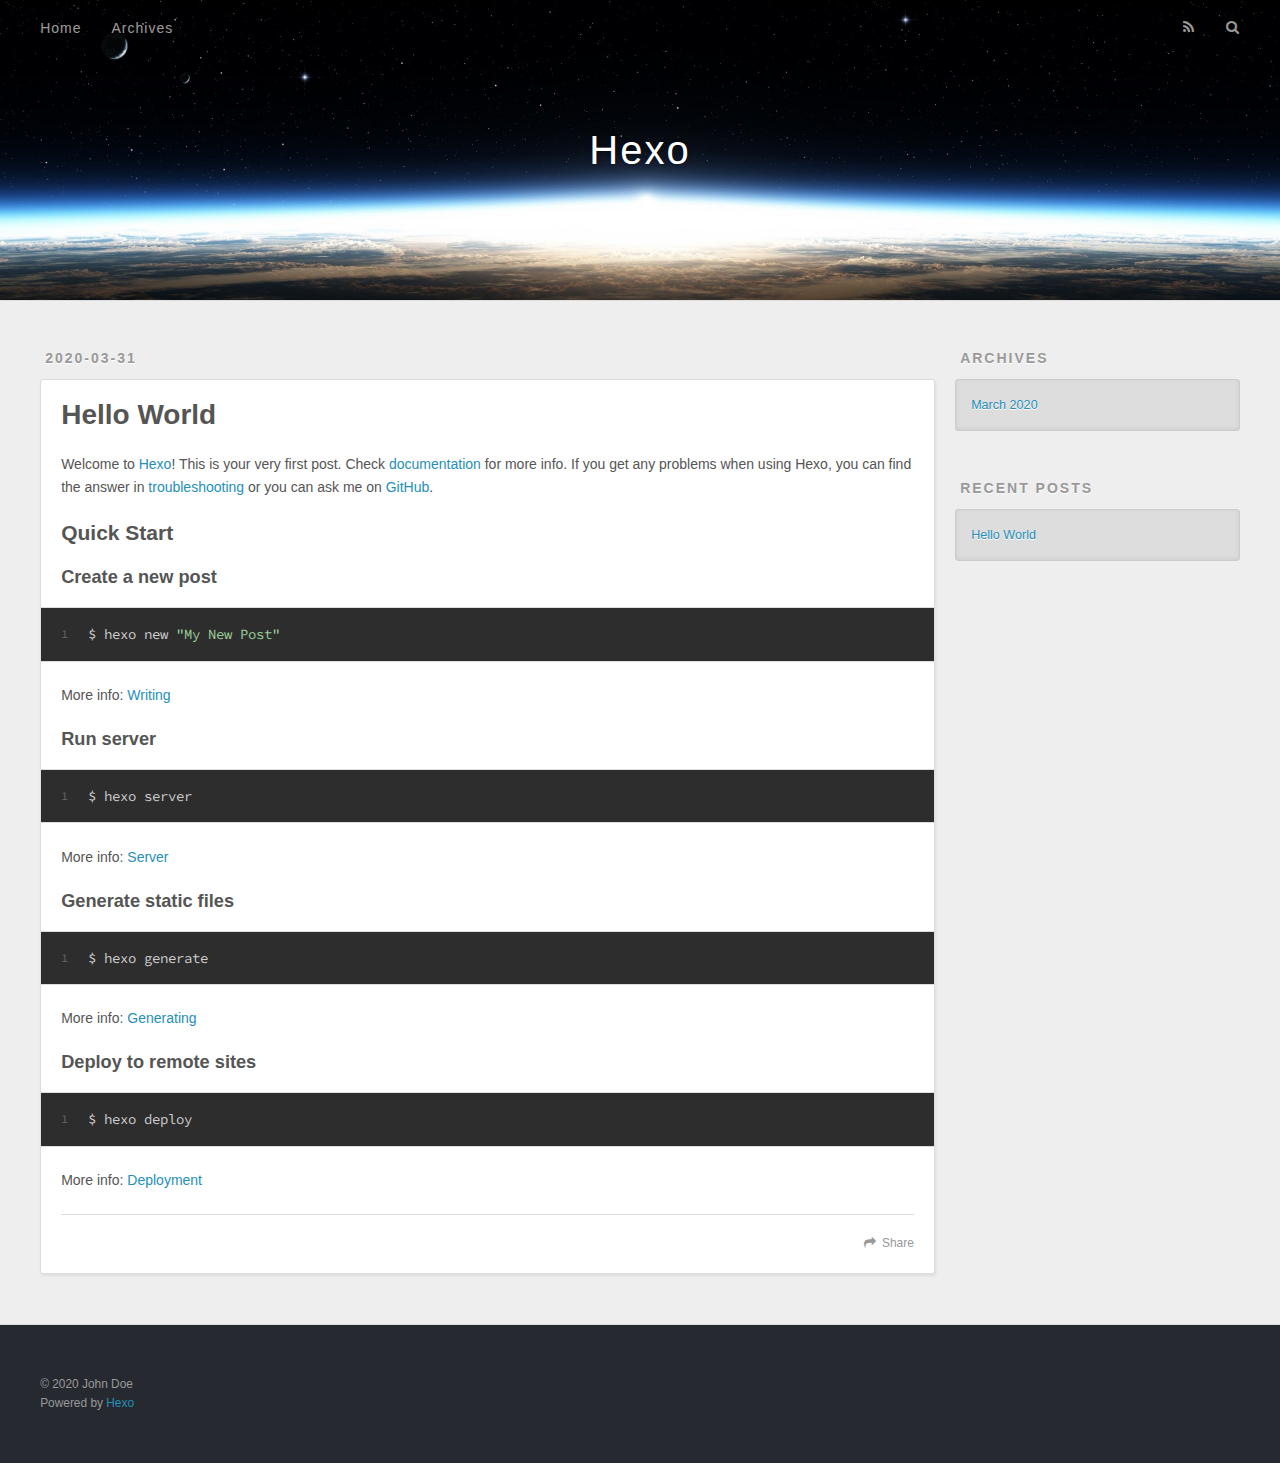
==== index.html @ ce2dc0f3 "Site updated: 2020-03-31 00:23:34" ====
<!DOCTYPE html>
<html>
<head>
  <meta charset="utf-8">
  

  
  <title>Hexo</title>
  <meta name="viewport" content="width=device-width, initial-scale=1, maximum-scale=1">
  <meta property="og:type" content="website">
<meta property="og:title" content="Hexo">
<meta property="og:url" content="http://yoursite.com/index.html">
<meta property="og:site_name" content="Hexo">
<meta property="og:locale" content="en_US">
<meta property="article:author" content="John Doe">
<meta name="twitter:card" content="summary">
  
    <link rel="alternate" href="/atom.xml" title="Hexo" type="application/atom+xml">
  
  
    <link rel="icon" href="/favicon.png">
  
  
    <link href="//fonts.googleapis.com/css?family=Source+Code+Pro" rel="stylesheet" type="text/css">
  
  
<link rel="stylesheet" href="/css/style.css">

<meta name="generator" content="Hexo 4.2.0"></head>

<body>
  <div id="container">
    <div id="wrap">
      <header id="header">
  <div id="banner"></div>
  <div id="header-outer" class="outer">
    <div id="header-title" class="inner">
      <h1 id="logo-wrap">
        <a href="/" id="logo">Hexo</a>
      </h1>
      
    </div>
    <div id="header-inner" class="inner">
      <nav id="main-nav">
        <a id="main-nav-toggle" class="nav-icon"></a>
        
          <a class="main-nav-link" href="/">Home</a>
        
          <a class="main-nav-link" href="/archives">Archives</a>
        
      </nav>
      <nav id="sub-nav">
        
          <a id="nav-rss-link" class="nav-icon" href="/atom.xml" title="RSS Feed"></a>
        
        <a id="nav-search-btn" class="nav-icon" title="Search"></a>
      </nav>
      <div id="search-form-wrap">
        <form action="//google.com/search" method="get" accept-charset="UTF-8" class="search-form"><input type="search" name="q" class="search-form-input" placeholder="Search"><button type="submit" class="search-form-submit">&#xF002;</button><input type="hidden" name="sitesearch" value="http://yoursite.com"></form>
      </div>
    </div>
  </div>
</header>
      <div class="outer">
        <section id="main">
  
    <article id="post-hello-world" class="article article-type-post" itemscope itemprop="blogPost">
  <div class="article-meta">
    <a href="/2020/03/31/hello-world/" class="article-date">
  <time datetime="2020-03-30T16:16:23.631Z" itemprop="datePublished">2020-03-31</time>
</a>
    
  </div>
  <div class="article-inner">
    
    
      <header class="article-header">
        
  
    <h1 itemprop="name">
      <a class="article-title" href="/2020/03/31/hello-world/">Hello World</a>
    </h1>
  

      </header>
    
    <div class="article-entry" itemprop="articleBody">
      
        <p>Welcome to <a href="https://hexo.io/" target="_blank" rel="noopener">Hexo</a>! This is your very first post. Check <a href="https://hexo.io/docs/" target="_blank" rel="noopener">documentation</a> for more info. If you get any problems when using Hexo, you can find the answer in <a href="https://hexo.io/docs/troubleshooting.html" target="_blank" rel="noopener">troubleshooting</a> or you can ask me on <a href="https://github.com/hexojs/hexo/issues" target="_blank" rel="noopener">GitHub</a>.</p>
<h2 id="Quick-Start"><a href="#Quick-Start" class="headerlink" title="Quick Start"></a>Quick Start</h2><h3 id="Create-a-new-post"><a href="#Create-a-new-post" class="headerlink" title="Create a new post"></a>Create a new post</h3><figure class="highlight bash"><table><tr><td class="gutter"><pre><span class="line">1</span><br></pre></td><td class="code"><pre><span class="line">$ hexo new <span class="string">"My New Post"</span></span><br></pre></td></tr></table></figure>

<p>More info: <a href="https://hexo.io/docs/writing.html" target="_blank" rel="noopener">Writing</a></p>
<h3 id="Run-server"><a href="#Run-server" class="headerlink" title="Run server"></a>Run server</h3><figure class="highlight bash"><table><tr><td class="gutter"><pre><span class="line">1</span><br></pre></td><td class="code"><pre><span class="line">$ hexo server</span><br></pre></td></tr></table></figure>

<p>More info: <a href="https://hexo.io/docs/server.html" target="_blank" rel="noopener">Server</a></p>
<h3 id="Generate-static-files"><a href="#Generate-static-files" class="headerlink" title="Generate static files"></a>Generate static files</h3><figure class="highlight bash"><table><tr><td class="gutter"><pre><span class="line">1</span><br></pre></td><td class="code"><pre><span class="line">$ hexo generate</span><br></pre></td></tr></table></figure>

<p>More info: <a href="https://hexo.io/docs/generating.html" target="_blank" rel="noopener">Generating</a></p>
<h3 id="Deploy-to-remote-sites"><a href="#Deploy-to-remote-sites" class="headerlink" title="Deploy to remote sites"></a>Deploy to remote sites</h3><figure class="highlight bash"><table><tr><td class="gutter"><pre><span class="line">1</span><br></pre></td><td class="code"><pre><span class="line">$ hexo deploy</span><br></pre></td></tr></table></figure>

<p>More info: <a href="https://hexo.io/docs/one-command-deployment.html" target="_blank" rel="noopener">Deployment</a></p>

      
    </div>
    <footer class="article-footer">
      <a data-url="http://yoursite.com/2020/03/31/hello-world/" data-id="ck8eom75a000054vocgpzbg0t" class="article-share-link">Share</a>
      
      
    </footer>
  </div>
  
</article>


  


</section>
        
          <aside id="sidebar">
  
    

  
    

  
    
  
    
  <div class="widget-wrap">
    <h3 class="widget-title">Archives</h3>
    <div class="widget">
      <ul class="archive-list"><li class="archive-list-item"><a class="archive-list-link" href="/archives/2020/03/">March 2020</a></li></ul>
    </div>
  </div>


  
    
  <div class="widget-wrap">
    <h3 class="widget-title">Recent Posts</h3>
    <div class="widget">
      <ul>
        
          <li>
            <a href="/2020/03/31/hello-world/">Hello World</a>
          </li>
        
      </ul>
    </div>
  </div>

  
</aside>
        
      </div>
      <footer id="footer">
  
  <div class="outer">
    <div id="footer-info" class="inner">
      &copy; 2020 John Doe<br>
      Powered by <a href="http://hexo.io/" target="_blank">Hexo</a>
    </div>
  </div>
</footer>
    </div>
    <nav id="mobile-nav">
  
    <a href="/" class="mobile-nav-link">Home</a>
  
    <a href="/archives" class="mobile-nav-link">Archives</a>
  
</nav>
    

<script src="//ajax.googleapis.com/ajax/libs/jquery/2.0.3/jquery.min.js"></script>


  
<link rel="stylesheet" href="/fancybox/jquery.fancybox.css">

  
<script src="/fancybox/jquery.fancybox.pack.js"></script>




<script src="/js/script.js"></script>




  </div>
</body>
</html>
---- css/style.css ----
body {
  width: 100%;
}
body:before,
body:after {
  content: "";
  display: table;
}
body:after {
  clear: both;
}
html,
body,
div,
span,
applet,
object,
iframe,
h1,
h2,
h3,
h4,
h5,
h6,
p,
blockquote,
pre,
a,
abbr,
acronym,
address,
big,
cite,
code,
del,
dfn,
em,
img,
ins,
kbd,
q,
s,
samp,
small,
strike,
strong,
sub,
sup,
tt,
var,
dl,
dt,
dd,
ol,
ul,
li,
fieldset,
form,
label,
legend,
table,
caption,
tbody,
tfoot,
thead,
tr,
th,
td {
  margin: 0;
  padding: 0;
  border: 0;
  outline: 0;
  font-weight: inherit;
  font-style: inherit;
  font-family: inherit;
  font-size: 100%;
  vertical-align: baseline;
}
body {
  line-height: 1;
  color: #000;
  background: #fff;
}
ol,
ul {
  list-style: none;
}
table {
  border-collapse: separate;
  border-spacing: 0;
  vertical-align: middle;
}
caption,
th,
td {
  text-align: left;
  font-weight: normal;
  vertical-align: middle;
}
a img {
  border: none;
}
input,
button {
  margin: 0;
  padding: 0;
}
input::-moz-focus-inner,
button::-moz-focus-inner {
  border: 0;
  padding: 0;
}
@font-face {
  font-family: FontAwesome;
  font-style: normal;
  font-weight: normal;
  src: url("fonts/fontawesome-webfont.eot?v=#4.0.3");
  src: url("fonts/fontawesome-webfont.eot?#iefix&v=#4.0.3") format("embedded-opentype"), url("fonts/fontawesome-webfont.woff?v=#4.0.3") format("woff"), url("fonts/fontawesome-webfont.ttf?v=#4.0.3") format("truetype"), url("fonts/fontawesome-webfont.svg#fontawesomeregular?v=#4.0.3") format("svg");
}
html,
body,
#container {
  height: 100%;
}
body {
  background: #eee;
  font: 14px -apple-system, BlinkMacSystemFont, "Segoe UI", "Roboto", "Oxygen", "Ubuntu", "Cantarell", "Fira Sans", "Droid Sans", "Helvetica Neue", sans-serif;
  -webkit-text-size-adjust: 100%;
}
.outer {
  max-width: 1220px;
  margin: 0 auto;
  padding: 0 20px;
}
.outer:before,
.outer:after {
  content: "";
  display: table;
}
.outer:after {
  clear: both;
}
.inner {
  display: inline;
  float: left;
  width: 98.33333333333333%;
  margin: 0 0.833333333333333%;
}
.left,
.alignleft {
  float: left;
}
.right,
.alignright {
  float: right;
}
.clear {
  clear: both;
}
#container {
  position: relative;
}
.mobile-nav-on {
  overflow: hidden;
}
#wrap {
  height: 100%;
  width: 100%;
  position: absolute;
  top: 0;
  left: 0;
  -webkit-transition: 0.2s ease-out;
  -moz-transition: 0.2s ease-out;
  -ms-transition: 0.2s ease-out;
  transition: 0.2s ease-out;
  z-index: 1;
  background: #eee;
}
.mobile-nav-on #wrap {
  left: 280px;
}
@media screen and (min-width: 768px) {
  #main {
    display: inline;
    float: left;
    width: 73.33333333333333%;
    margin: 0 0.833333333333333%;
  }
}
.article-date,
.article-category-link,
.archive-year,
.widget-title {
  text-decoration: none;
  text-transform: uppercase;
  letter-spacing: 2px;
  color: #999;
  margin-bottom: 1em;
  margin-left: 5px;
  line-height: 1em;
  text-shadow: 0 1px #fff;
  font-weight: bold;
}
.article-inner,
.archive-article-inner {
  background: #fff;
  -webkit-box-shadow: 1px 2px 3px #ddd;
  box-shadow: 1px 2px 3px #ddd;
  border: 1px solid #ddd;
  border-radius: 3px;
}
.article-entry h1,
.widget h1 {
  font-size: 2em;
}
.article-entry h2,
.widget h2 {
  font-size: 1.5em;
}
.article-entry h3,
.widget h3 {
  font-size: 1.3em;
}
.article-entry h4,
.widget h4 {
  font-size: 1.2em;
}
.article-entry h5,
.widget h5 {
  font-size: 1em;
}
.article-entry h6,
.widget h6 {
  font-size: 1em;
  color: #999;
}
.article-entry hr,
.widget hr {
  border: 1px dashed #ddd;
}
.article-entry strong,
.widget strong {
  font-weight: bold;
}
.article-entry em,
.widget em,
.article-entry cite,
.widget cite {
  font-style: italic;
}
.article-entry sup,
.widget sup,
.article-entry sub,
.widget sub {
  font-size: 0.75em;
  line-height: 0;
  position: relative;
  vertical-align: baseline;
}
.article-entry sup,
.widget sup {
  top: -0.5em;
}
.article-entry sub,
.widget sub {
  bottom: -0.2em;
}
.article-entry small,
.widget small {
  font-size: 0.85em;
}
.article-entry acronym,
.widget acronym,
.article-entry abbr,
.widget abbr {
  border-bottom: 1px dotted;
}
.article-entry ul,
.widget ul,
.article-entry ol,
.widget ol,
.article-entry dl,
.widget dl {
  margin: 0 20px;
  line-height: 1.6em;
}
.article-entry ul ul,
.widget ul ul,
.article-entry ol ul,
.widget ol ul,
.article-entry ul ol,
.widget ul ol,
.article-entry ol ol,
.widget ol ol {
  margin-top: 0;
  margin-bottom: 0;
}
.article-entry ul,
.widget ul {
  list-style: disc;
}
.article-entry ol,
.widget ol {
  list-style: decimal;
}
.article-entry dt,
.widget dt {
  font-weight: bold;
}
#header {
  height: 300px;
  position: relative;
  border-bottom: 1px solid #ddd;
}
#header:before,
#header:after {
  content: "";
  position: absolute;
  left: 0;
  right: 0;
  height: 40px;
}
#header:before {
  top: 0;
  background: -webkit-linear-gradient(rgba(0,0,0,0.2), transparent);
  background: -moz-linear-gradient(rgba(0,0,0,0.2), transparent);
  background: -ms-linear-gradient(rgba(0,0,0,0.2), transparent);
  background: linear-gradient(rgba(0,0,0,0.2), transparent);
}
#header:after {
  bottom: 0;
  background: -webkit-linear-gradient(transparent, rgba(0,0,0,0.2));
  background: -moz-linear-gradient(transparent, rgba(0,0,0,0.2));
  background: -ms-linear-gradient(transparent, rgba(0,0,0,0.2));
  background: linear-gradient(transparent, rgba(0,0,0,0.2));
}
#header-outer {
  height: 100%;
  position: relative;
}
#header-inner {
  position: relative;
  overflow: hidden;
}
#banner {
  position: absolute;
  top: 0;
  left: 0;
  width: 100%;
  height: 100%;
  background: url("images/banner.jpg") center #000;
  -webkit-background-size: cover;
  -moz-background-size: cover;
  background-size: cover;
  z-index: -1;
}
#header-title {
  text-align: center;
  height: 40px;
  position: absolute;
  top: 50%;
  left: 0;
  margin-top: -20px;
}
#logo,
#subtitle {
  text-decoration: none;
  color: #fff;
  font-weight: 300;
  text-shadow: 0 1px 4px rgba(0,0,0,0.3);
}
#logo {
  font-size: 40px;
  line-height: 40px;
  letter-spacing: 2px;
}
#subtitle {
  font-size: 16px;
  line-height: 16px;
  letter-spacing: 1px;
}
#subtitle-wrap {
  margin-top: 16px;
}
#main-nav {
  float: left;
  margin-left: -15px;
}
.nav-icon,
.main-nav-link {
  float: left;
  color: #fff;
  opacity: 0.6;
  text-decoration: none;
  text-shadow: 0 1px rgba(0,0,0,0.2);
  -webkit-transition: opacity 0.2s;
  -moz-transition: opacity 0.2s;
  -ms-transition: opacity 0.2s;
  transition: opacity 0.2s;
  display: block;
  padding: 20px 15px;
}
.nav-icon:hover,
.main-nav-link:hover {
  opacity: 1;
}
.nav-icon {
  font-family: FontAwesome;
  text-align: center;
  font-size: 14px;
  width: 14px;
  height: 14px;
  padding: 20px 15px;
  position: relative;
  cursor: pointer;
}
.main-nav-link {
  font-weight: 300;
  letter-spacing: 1px;
}
@media screen and (max-width: 479px) {
  .main-nav-link {
    display: none;
  }
}
#main-nav-toggle {
  display: none;
}
#main-nav-toggle:before {
  content: "\f0c9";
}
@media screen and (max-width: 479px) {
  #main-nav-toggle {
    display: block;
  }
}
#sub-nav {
  float: right;
  margin-right: -15px;
}
#nav-rss-link:before {
  content: "\f09e";
}
#nav-search-btn:before {
  content: "\f002";
}
#search-form-wrap {
  position: absolute;
  top: 15px;
  width: 150px;
  height: 30px;
  right: -150px;
  opacity: 0;
  -webkit-transition: 0.2s ease-out;
  -moz-transition: 0.2s ease-out;
  -ms-transition: 0.2s ease-out;
  transition: 0.2s ease-out;
}
#search-form-wrap.on {
  opacity: 1;
  right: 0;
}
@media screen and (max-width: 479px) {
  #search-form-wrap {
    width: 100%;
    right: -100%;
  }
}
.search-form {
  position: absolute;
  top: 0;
  left: 0;
  right: 0;
  background: #fff;
  padding: 5px 15px;
  border-radius: 15px;
  -webkit-box-shadow: 0 0 10px rgba(0,0,0,0.3);
  box-shadow: 0 0 10px rgba(0,0,0,0.3);
}
.search-form-input {
  border: none;
  background: none;
  color: #555;
  width: 100%;
  font: 13px -apple-system, BlinkMacSystemFont, "Segoe UI", "Roboto", "Oxygen", "Ubuntu", "Cantarell", "Fira Sans", "Droid Sans", "Helvetica Neue", sans-serif;
  outline: none;
}
.search-form-input::-webkit-search-results-decoration,
.search-form-input::-webkit-search-cancel-button {
  -webkit-appearance: none;
}
.search-form-submit {
  position: absolute;
  top: 50%;
  right: 10px;
  margin-top: -7px;
  font: 13px FontAwesome;
  border: none;
  background: none;
  color: #bbb;
  cursor: pointer;
}
.search-form-submit:hover,
.search-form-submit:focus {
  color: #777;
}
.article {
  margin: 50px 0;
}
.article-inner {
  overflow: hidden;
}
.article-meta:before,
.article-meta:after {
  content: "";
  display: table;
}
.article-meta:after {
  clear: both;
}
.article-date {
  float: left;
}
.article-category {
  float: left;
  line-height: 1em;
  color: #ccc;
  text-shadow: 0 1px #fff;
  margin-left: 8px;
}
.article-category:before {
  content: "\2022";
}
.article-category-link {
  margin: 0 12px 1em;
}
.article-header {
  padding: 20px 20px 0;
}
.article-title {
  text-decoration: none;
  font-size: 2em;
  font-weight: bold;
  color: #555;
  line-height: 1.1em;
  -webkit-transition: color 0.2s;
  -moz-transition: color 0.2s;
  -ms-transition: color 0.2s;
  transition: color 0.2s;
}
a.article-title:hover {
  color: #258fb8;
}
.article-entry {
  color: #555;
  padding: 0 20px;
}
.article-entry:before,
.article-entry:after {
  content: "";
  display: table;
}
.article-entry:after {
  clear: both;
}
.article-entry p,
.article-entry table {
  line-height: 1.6em;
  margin: 1.6em 0;
}
.article-entry h1,
.article-entry h2,
.article-entry h3,
.article-entry h4,
.article-entry h5,
.article-entry h6 {
  font-weight: bold;
}
.article-entry h1,
.article-entry h2,
.article-entry h3,
.article-entry h4,
.article-entry h5,
.article-entry h6 {
  line-height: 1.1em;
  margin: 1.1em 0;
}
.article-entry a {
  color: #258fb8;
  text-decoration: none;
}
.article-entry a:hover {
  text-decoration: underline;
}
.article-entry ul,
.article-entry ol,
.article-entry dl {
  margin-top: 1.6em;
  margin-bottom: 1.6em;
}
.article-entry img,
.article-entry video {
  max-width: 100%;
  height: auto;
  display: block;
  margin: auto;
}
.article-entry iframe {
  border: none;
}
.article-entry table {
  width: 100%;
  border-collapse: collapse;
  border-spacing: 0;
}
.article-entry th {
  font-weight: bold;
  border-bottom: 3px solid #ddd;
  padding-bottom: 0.5em;
}
.article-entry td {
  border-bottom: 1px solid #ddd;
  padding: 10px 0;
}
.article-entry blockquote {
  font-family: Georgia, "Times New Roman", serif;
  font-size: 1.4em;
  margin: 1.6em 20px;
  text-align: center;
}
.article-entry blockquote footer {
  font-size: 14px;
  margin: 1.6em 0;
  font-family: -apple-system, BlinkMacSystemFont, "Segoe UI", "Roboto", "Oxygen", "Ubuntu", "Cantarell", "Fira Sans", "Droid Sans", "Helvetica Neue", sans-serif;
}
.article-entry blockquote footer cite:before {
  content: "—";
  padding: 0 0.5em;
}
.article-entry .pullquote {
  text-align: left;
  width: 45%;
  margin: 0;
}
.article-entry .pullquote.left {
  margin-left: 0.5em;
  margin-right: 1em;
}
.article-entry .pullquote.right {
  margin-right: 0.5em;
  margin-left: 1em;
}
.article-entry .caption {
  color: #999;
  display: block;
  font-size: 0.9em;
  margin-top: 0.5em;
  position: relative;
  text-align: center;
}
.article-entry .video-container {
  position: relative;
  padding-top: 56.25%;
  height: 0;
  overflow: hidden;
}
.article-entry .video-container iframe,
.article-entry .video-container object,
.article-entry .video-container embed {
  position: absolute;
  top: 0;
  left: 0;
  width: 100%;
  height: 100%;
  margin-top: 0;
}
.article-more-link a {
  display: inline-block;
  line-height: 1em;
  padding: 6px 15px;
  border-radius: 15px;
  background: #eee;
  color: #999;
  text-shadow: 0 1px #fff;
  text-decoration: none;
}
.article-more-link a:hover {
  background: #258fb8;
  color: #fff;
  text-decoration: none;
  text-shadow: 0 1px #1e7293;
}
.article-footer {
  font-size: 0.85em;
  line-height: 1.6em;
  border-top: 1px solid #ddd;
  padding-top: 1.6em;
  margin: 0 20px 20px;
}
.article-footer:before,
.article-footer:after {
  content: "";
  display: table;
}
.article-footer:after {
  clear: both;
}
.article-footer a {
  color: #999;
  text-decoration: none;
}
.article-footer a:hover {
  color: #555;
}
.article-tag-list-item {
  float: left;
  margin-right: 10px;
}
.article-tag-list-link:before {
  content: "#";
}
.article-comment-link {
  float: right;
}
.article-comment-link:before {
  content: "\f075";
  font-family: FontAwesome;
  padding-right: 8px;
}
.article-share-link {
  cursor: pointer;
  float: right;
  margin-left: 20px;
}
.article-share-link:before {
  content: "\f064";
  font-family: FontAwesome;
  padding-right: 6px;
}
#article-nav {
  position: relative;
}
#article-nav:before,
#article-nav:after {
  content: "";
  display: table;
}
#article-nav:after {
  clear: both;
}
@media screen and (min-width: 768px) {
  #article-nav {
    margin: 50px 0;
  }
  #article-nav:before {
    width: 8px;
    height: 8px;
    position: absolute;
    top: 50%;
    left: 50%;
    margin-top: -4px;
    margin-left: -4px;
    content: "";
    border-radius: 50%;
    background: #ddd;
    -webkit-box-shadow: 0 1px 2px #fff;
    box-shadow: 0 1px 2px #fff;
  }
}
.article-nav-link-wrap {
  text-decoration: none;
  text-shadow: 0 1px #fff;
  color: #999;
  -webkit-box-sizing: border-box;
  -moz-box-sizing: border-box;
  box-sizing: border-box;
  margin-top: 50px;
  text-align: center;
  display: block;
}
.article-nav-link-wrap:hover {
  color: #555;
}
@media screen and (min-width: 768px) {
  .article-nav-link-wrap {
    width: 50%;
    margin-top: 0;
  }
}
@media screen and (min-width: 768px) {
  #article-nav-newer {
    float: left;
    text-align: right;
    padding-right: 20px;
  }
}
@media screen and (min-width: 768px) {
  #article-nav-older {
    float: right;
    text-align: left;
    padding-left: 20px;
  }
}
.article-nav-caption {
  text-transform: uppercase;
  letter-spacing: 2px;
  color: #ddd;
  line-height: 1em;
  font-weight: bold;
}
#article-nav-newer .article-nav-caption {
  margin-right: -2px;
}
.article-nav-title {
  font-size: 0.85em;
  line-height: 1.6em;
  margin-top: 0.5em;
}
.article-share-box {
  position: absolute;
  display: none;
  background: #fff;
  -webkit-box-shadow: 1px 2px 10px rgba(0,0,0,0.2);
  box-shadow: 1px 2px 10px rgba(0,0,0,0.2);
  border-radius: 3px;
  margin-left: -145px;
  overflow: hidden;
  z-index: 1;
}
.article-share-box.on {
  display: block;
}
.article-share-input {
  width: 100%;
  background: none;
  -webkit-box-sizing: border-box;
  -moz-box-sizing: border-box;
  box-sizing: border-box;
  font: 14px -apple-system, BlinkMacSystemFont, "Segoe UI", "Roboto", "Oxygen", "Ubuntu", "Cantarell", "Fira Sans", "Droid Sans", "Helvetica Neue", sans-serif;
  padding: 0 15px;
  color: #555;
  outline: none;
  border: 1px solid #ddd;
  border-radius: 3px 3px 0 0;
  height: 36px;
  line-height: 36px;
}
.article-share-links {
  background: #eee;
}
.article-share-links:before,
.article-share-links:after {
  content: "";
  display: table;
}
.article-share-links:after {
  clear: both;
}
.article-share-twitter,
.article-share-facebook,
.article-share-pinterest,
.article-share-google {
  width: 50px;
  height: 36px;
  display: block;
  float: left;
  position: relative;
  color: #999;
  text-shadow: 0 1px #fff;
}
.article-share-twitter:before,
.article-share-facebook:before,
.article-share-pinterest:before,
.article-share-google:before {
  font-size: 20px;
  font-family: FontAwesome;
  width: 20px;
  height: 20px;
  position: absolute;
  top: 50%;
  left: 50%;
  margin-top: -10px;
  margin-left: -10px;
  text-align: center;
}
.article-share-twitter:hover,
.article-share-facebook:hover,
.article-share-pinterest:hover,
.article-share-google:hover {
  color: #fff;
}
.article-share-twitter:before {
  content: "\f099";
}
.article-share-twitter:hover {
  background: #00aced;
  text-shadow: 0 1px #008abe;
}
.article-share-facebook:before {
  content: "\f09a";
}
.article-share-facebook:hover {
  background: #3b5998;
  text-shadow: 0 1px #2f477a;
}
.article-share-pinterest:before {
  content: "\f0d2";
}
.article-share-pinterest:hover {
  background: #cb2027;
  text-shadow: 0 1px #a21a1f;
}
.article-share-google:before {
  content: "\f0d5";
}
.article-share-google:hover {
  background: #dd4b39;
  text-shadow: 0 1px #be3221;
}
.article-gallery {
  background: #000;
  position: relative;
}
.article-gallery-photos {
  position: relative;
  overflow: hidden;
}
.article-gallery-img {
  display: none;
  max-width: 100%;
}
.article-gallery-img:first-child {
  display: block;
}
.article-gallery-img.loaded {
  position: absolute;
  display: block;
}
.article-gallery-img img {
  display: block;
  max-width: 100%;
  margin: 0 auto;
}
#comments {
  background: #fff;
  -webkit-box-shadow: 1px 2px 3px #ddd;
  box-shadow: 1px 2px 3px #ddd;
  padding: 20px;
  border: 1px solid #ddd;
  border-radius: 3px;
  margin: 50px 0;
}
#comments a {
  color: #258fb8;
}
.archives-wrap {
  margin: 50px 0;
}
.archives:before,
.archives:after {
  content: "";
  display: table;
}
.archives:after {
  clear: both;
}
.archive-year-wrap {
  margin-bottom: 1em;
}
.archives {
  -webkit-column-gap: 10px;
  -moz-column-gap: 10px;
  column-gap: 10px;
}
@media screen and (min-width: 480px) and (max-width: 767px) {
  .archives {
    -webkit-column-count: 2;
    -moz-column-count: 2;
    column-count: 2;
  }
}
@media screen and (min-width: 768px) {
  .archives {
    -webkit-column-count: 3;
    -moz-column-count: 3;
    column-count: 3;
  }
}
.archive-article {
  -webkit-column-break-inside: avoid;
  page-break-inside: avoid;
  overflow: hidden;
  break-inside: avoid-column;
}
.archive-article-inner {
  padding: 10px;
  margin-bottom: 15px;
}
.archive-article-title {
  text-decoration: none;
  font-weight: bold;
  color: #555;
  -webkit-transition: color 0.2s;
  -moz-transition: color 0.2s;
  -ms-transition: color 0.2s;
  transition: color 0.2s;
  line-height: 1.6em;
}
.archive-article-title:hover {
  color: #258fb8;
}
.archive-article-footer {
  margin-top: 1em;
}
.archive-article-date {
  color: #999;
  text-decoration: none;
  font-size: 0.85em;
  line-height: 1em;
  margin-bottom: 0.5em;
  display: block;
}
#page-nav {
  margin: 50px auto;
  background: #fff;
  -webkit-box-shadow: 1px 2px 3px #ddd;
  box-shadow: 1px 2px 3px #ddd;
  border: 1px solid #ddd;
  border-radius: 3px;
  text-align: center;
  color: #999;
  overflow: hidden;
}
#page-nav:before,
#page-nav:after {
  content: "";
  display: table;
}
#page-nav:after {
  clear: both;
}
#page-nav a,
#page-nav span {
  padding: 10px 20px;
  line-height: 1;
  height: 2ex;
}
#page-nav a {
  color: #999;
  text-decoration: none;
}
#page-nav a:hover {
  background: #999;
  color: #fff;
}
#page-nav .prev {
  float: left;
}
#page-nav .next {
  float: right;
}
#page-nav .page-number {
  display: inline-block;
}
@media screen and (max-width: 479px) {
  #page-nav .page-number {
    display: none;
  }
}
#page-nav .current {
  color: #555;
  font-weight: bold;
}
#page-nav .space {
  color: #ddd;
}
#footer {
  background: #262a30;
  padding: 50px 0;
  border-top: 1px solid #ddd;
  color: #999;
}
#footer a {
  color: #258fb8;
  text-decoration: none;
}
#footer a:hover {
  text-decoration: underline;
}
#footer-info {
  line-height: 1.6em;
  font-size: 0.85em;
}
.article-entry pre,
.article-entry .highlight {
  background: #2d2d2d;
  margin: 0 -20px;
  padding: 15px 20px;
  border-style: solid;
  border-color: #ddd;
  border-width: 1px 0;
  overflow: auto;
  color: #ccc;
  line-height: 22.400000000000002px;
}
.article-entry .highlight .gutter pre,
.article-entry .gist .gist-file .gist-data .line-numbers {
  color: #666;
  font-size: 0.85em;
}
.article-entry pre,
.article-entry code {
  font-family: "Source Code Pro", Consolas, Monaco, Menlo, Consolas, monospace;
}
.article-entry code {
  background: #eee;
  text-shadow: 0 1px #fff;
  padding: 0 0.3em;
}
.article-entry pre code {
  background: none;
  text-shadow: none;
  padding: 0;
}
.article-entry .highlight pre {
  border: none;
  margin: 0;
  padding: 0;
}
.article-entry .highlight table {
  margin: 0;
  width: auto;
}
.article-entry .highlight td {
  border: none;
  padding: 0;
}
.article-entry .highlight figcaption {
  font-size: 0.85em;
  color: #999;
  line-height: 1em;
  margin-bottom: 1em;
}
.article-entry .highlight figcaption:before,
.article-entry .highlight figcaption:after {
  content: "";
  display: table;
}
.article-entry .highlight figcaption:after {
  clear: both;
}
.article-entry .highlight figcaption a {
  float: right;
}
.article-entry .highlight .gutter pre {
  text-align: right;
  padding-right: 20px;
}
.article-entry .highlight .line {
  height: 22.400000000000002px;
}
.article-entry .highlight .line.marked {
  background: #515151;
}
.article-entry .gist {
  margin: 0 -20px;
  border-style: solid;
  border-color: #ddd;
  border-width: 1px 0;
  background: #2d2d2d;
  padding: 15px 20px 15px 0;
}
.article-entry .gist .gist-file {
  border: none;
  font-family: "Source Code Pro", Consolas, Monaco, Menlo, Consolas, monospace;
  margin: 0;
}
.article-entry .gist .gist-file .gist-data {
  background: none;
  border: none;
}
.article-entry .gist .gist-file .gist-data .line-numbers {
  background: none;
  border: none;
  padding: 0 20px 0 0;
}
.article-entry .gist .gist-file .gist-data .line-data {
  padding: 0 !important;
}
.article-entry .gist .gist-file .highlight {
  margin: 0;
  padding: 0;
  border: none;
}
.article-entry .gist .gist-file .gist-meta {
  background: #2d2d2d;
  color: #999;
  font: 0.85em -apple-system, BlinkMacSystemFont, "Segoe UI", "Roboto", "Oxygen", "Ubuntu", "Cantarell", "Fira Sans", "Droid Sans", "Helvetica Neue", sans-serif;
  text-shadow: 0 0;
  padding: 0;
  margin-top: 1em;
  margin-left: 20px;
}
.article-entry .gist .gist-file .gist-meta a {
  color: #258fb8;
  font-weight: normal;
}
.article-entry .gist .gist-file .gist-meta a:hover {
  text-decoration: underline;
}
pre .comment,
pre .title {
  color: #999;
}
pre .variable,
pre .attribute,
pre .tag,
pre .regexp,
pre .ruby .constant,
pre .xml .tag .title,
pre .xml .pi,
pre .xml .doctype,
pre .html .doctype,
pre .css .id,
pre .css .class,
pre .css .pseudo {
  color: #f2777a;
}
pre .number,
pre .preprocessor,
pre .built_in,
pre .literal,
pre .params,
pre .constant {
  color: #f99157;
}
pre .class,
pre .ruby .class .title,
pre .css .rules .attribute {
  color: #9c9;
}
pre .string,
pre .value,
pre .inheritance,
pre .header,
pre .ruby .symbol,
pre .xml .cdata {
  color: #9c9;
}
pre .css .hexcolor {
  color: #6cc;
}
pre .function,
pre .python .decorator,
pre .python .title,
pre .ruby .function .title,
pre .ruby .title .keyword,
pre .perl .sub,
pre .javascript .title,
pre .coffeescript .title {
  color: #69c;
}
pre .keyword,
pre .javascript .function {
  color: #c9c;
}
@media screen and (max-width: 479px) {
  #mobile-nav {
    position: absolute;
    top: 0;
    left: 0;
    width: 280px;
    height: 100%;
    background: #191919;
    border-right: 1px solid #fff;
  }
}
@media screen and (max-width: 479px) {
  .mobile-nav-link {
    display: block;
    color: #999;
    text-decoration: none;
    padding: 15px 20px;
    font-weight: bold;
  }
  .mobile-nav-link:hover {
    color: #fff;
  }
}
@media screen and (min-width: 768px) {
  #sidebar {
    display: inline;
    float: left;
    width: 23.333333333333332%;
    margin: 0 0.833333333333333%;
  }
}
.widget-wrap {
  margin: 50px 0;
}
.widget {
  color: #777;
  text-shadow: 0 1px #fff;
  background: #ddd;
  -webkit-box-shadow: 0 -1px 4px #ccc inset;
  box-shadow: 0 -1px 4px #ccc inset;
  border: 1px solid #ccc;
  padding: 15px;
  border-radius: 3px;
}
.widget a {
  color: #258fb8;
  text-decoration: none;
}
.widget a:hover {
  text-decoration: underline;
}
.widget ul ul,
.widget ol ul,
.widget dl ul,
.widget ul ol,
.widget ol ol,
.widget dl ol,
.widget ul dl,
.widget ol dl,
.widget dl dl {
  margin-left: 15px;
  list-style: disc;
}
.widget {
  line-height: 1.6em;
  word-wrap: break-word;
  font-size: 0.9em;
}
.widget ul,
.widget ol {
  list-style: none;
  margin: 0;
}
.widget ul ul,
.widget ol ul,
.widget ul ol,
.widget ol ol {
  margin: 0 20px;
}
.widget ul ul,
.widget ol ul {
  list-style: disc;
}
.widget ul ol,
.widget ol ol {
  list-style: decimal;
}
.category-list-count,
.tag-list-count,
.archive-list-count {
  padding-left: 5px;
  color: #999;
  font-size: 0.85em;
}
.category-list-count:before,
.tag-list-count:before,
.archive-list-count:before {
  content: "(";
}
.category-list-count:after,
.tag-list-count:after,
.archive-list-count:after {
  content: ")";
}
.tagcloud a {
  margin-right: 5px;
  display: inline-block;
}
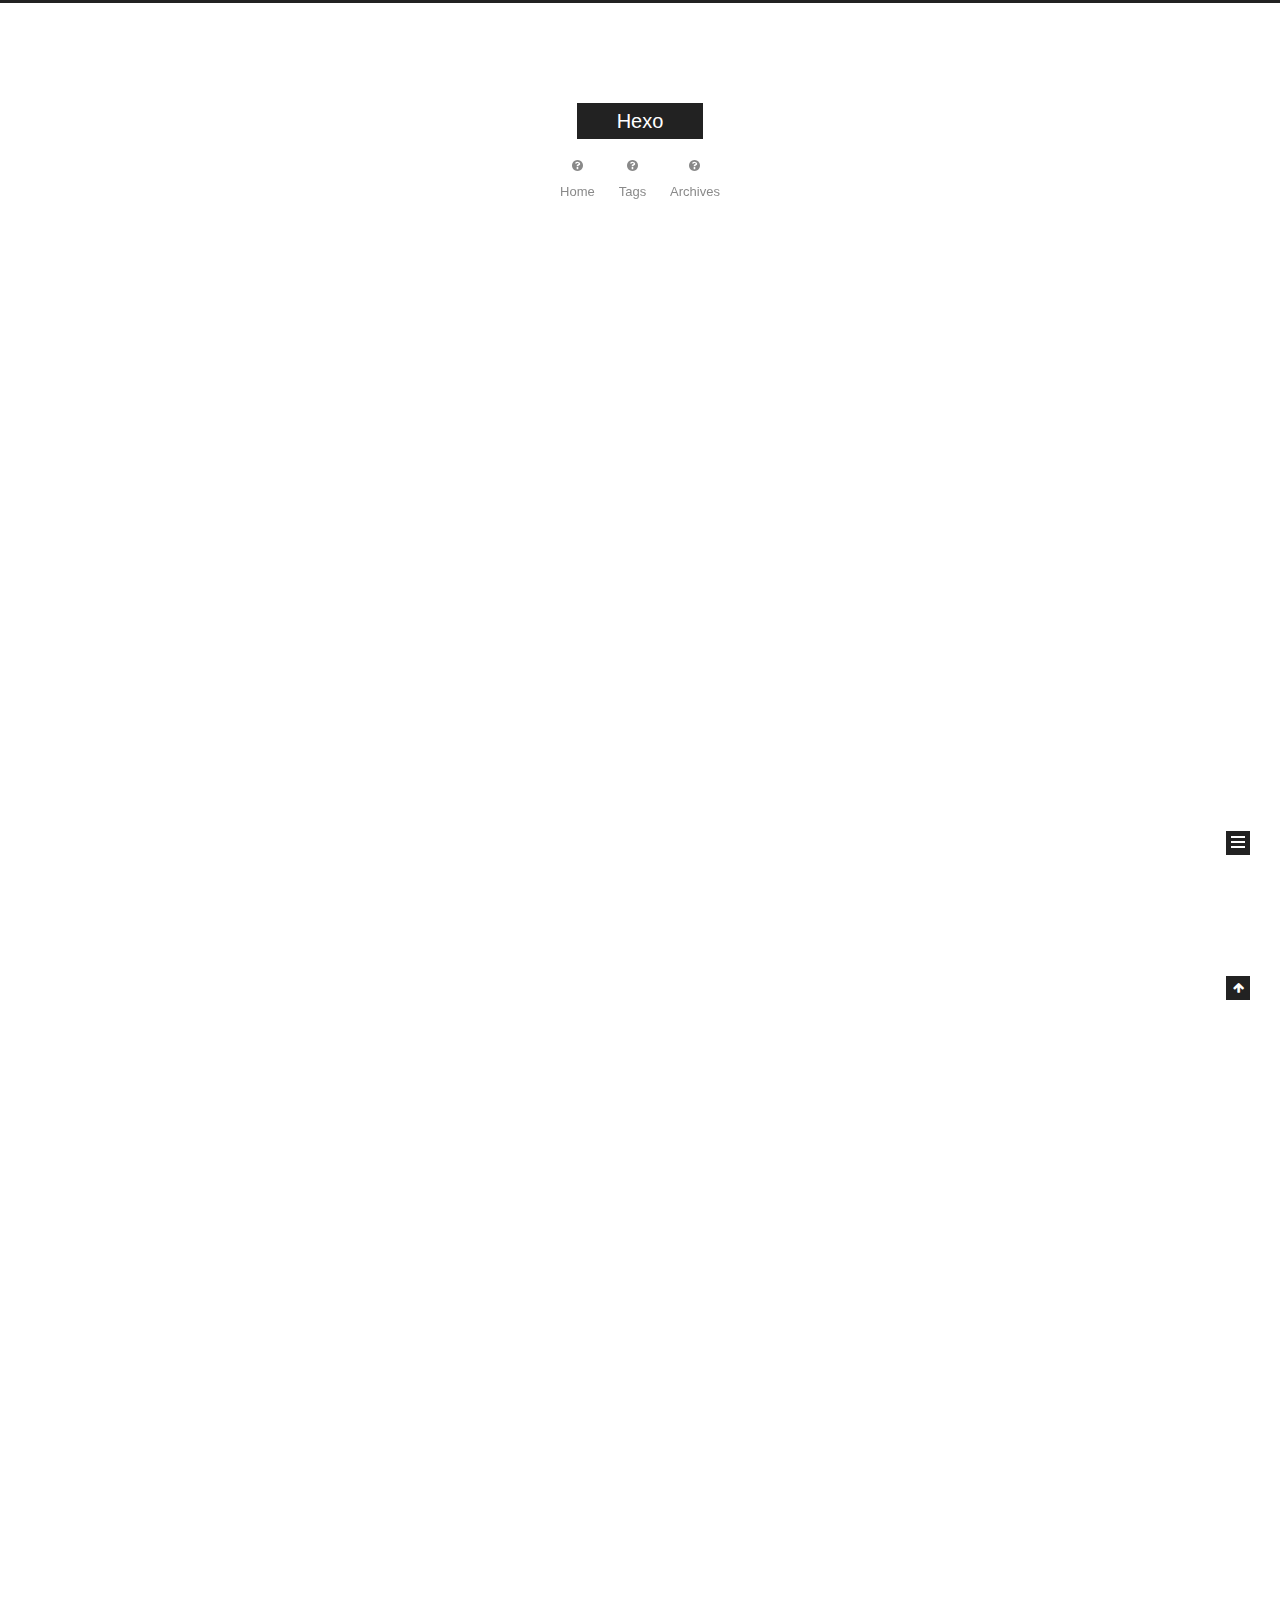
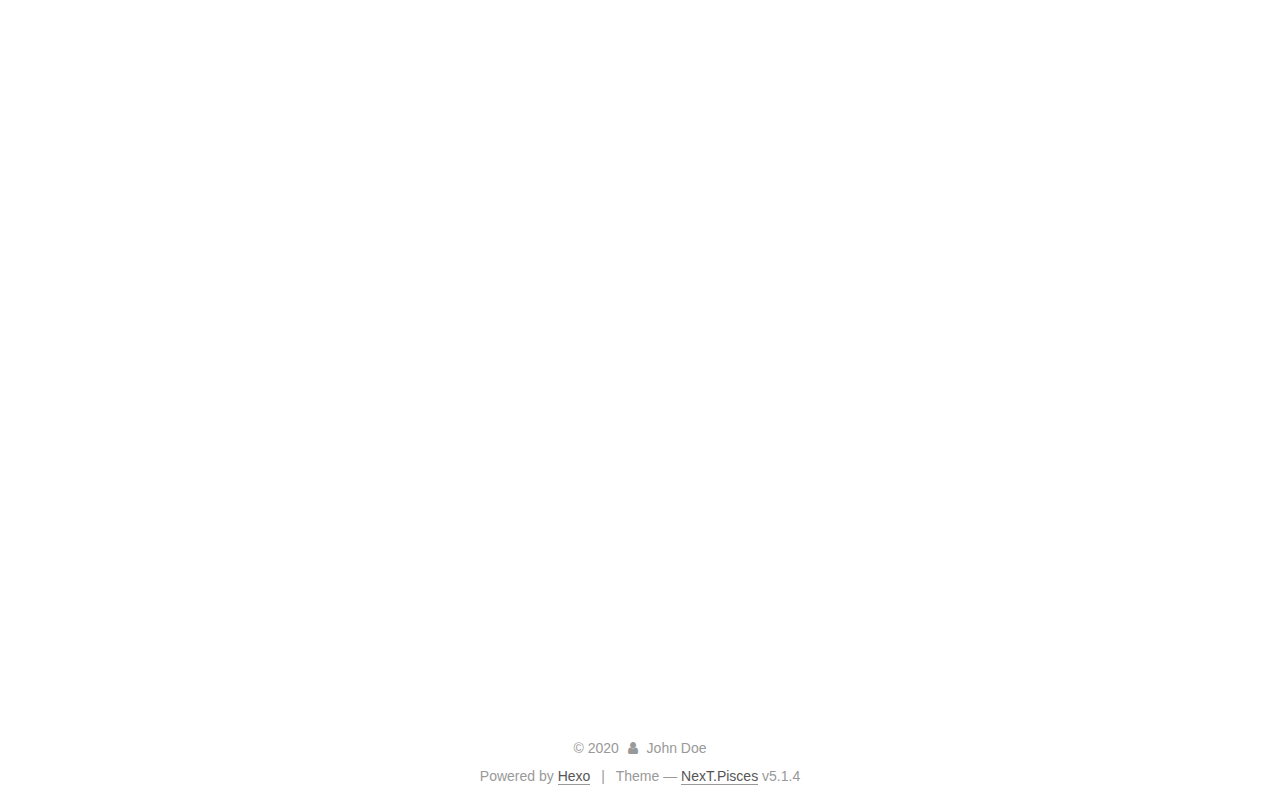
==== commit f9297eb7: "Site updated: 2020-03-31 18:25:36" ====
--- a/index.html
+++ b/index.html
@@ -1,196 +1,1232 @@
 <!DOCTYPE html>
-<html>
+
+
+
+  
+
+
+<html class="theme-next pisces use-motion" lang="en">
 <head>
-  <meta charset="utf-8">
-  
-
-  
-  <title>Hexo</title>
-  <meta name="viewport" content="width=device-width, initial-scale=1, maximum-scale=1">
-  <meta property="og:type" content="website">
+  <meta charset="UTF-8"/>
+<meta http-equiv="X-UA-Compatible" content="IE=edge" />
+<meta name="viewport" content="width=device-width, initial-scale=1, maximum-scale=1"/>
+<meta name="theme-color" content="#222">
+
+
+
+
+
+
+
+
+
+<meta http-equiv="Cache-Control" content="no-transform" />
+<meta http-equiv="Cache-Control" content="no-siteapp" />
+
+
+
+
+
+
+
+
+
+
+
+
+
+
+
+
+  
+  
+  <link href="/lib/fancybox/source/jquery.fancybox.css?v=2.1.5" rel="stylesheet" type="text/css" />
+
+
+
+
+
+
+
+<link href="/lib/font-awesome/css/font-awesome.min.css?v=4.6.2" rel="stylesheet" type="text/css" />
+
+<link href="/css/main.css?v=5.1.4" rel="stylesheet" type="text/css" />
+
+
+  <link rel="apple-touch-icon" sizes="180x180" href="/images/apple-touch-icon-next.png?v=5.1.4">
+
+
+  <link rel="icon" type="image/png" sizes="32x32" href="/images/favicon-32x32-next.png?v=5.1.4">
+
+
+  <link rel="icon" type="image/png" sizes="16x16" href="/images/favicon-16x16-next.png?v=5.1.4">
+
+
+  <link rel="mask-icon" href="/images/logo.svg?v=5.1.4" color="#222">
+
+
+
+
+
+  <meta name="keywords" content="Hexo, NexT" />
+
+
+
+
+
+
+
+
+
+
+<meta property="og:type" content="website">
 <meta property="og:title" content="Hexo">
 <meta property="og:url" content="http://yoursite.com/index.html">
 <meta property="og:site_name" content="Hexo">
 <meta property="og:locale" content="en_US">
 <meta property="article:author" content="John Doe">
 <meta name="twitter:card" content="summary">
-  
-    <link rel="alternate" href="/atom.xml" title="Hexo" type="application/atom+xml">
-  
-  
-    <link rel="icon" href="/favicon.png">
-  
-  
-    <link href="//fonts.googleapis.com/css?family=Source+Code+Pro" rel="stylesheet" type="text/css">
-  
-  
-<link rel="stylesheet" href="/css/style.css">
+
+
+
+<script type="text/javascript" id="hexo.configurations">
+  var NexT = window.NexT || {};
+  var CONFIG = {
+    root: '/',
+    scheme: 'Pisces',
+    version: '5.1.4',
+    sidebar: {"position":"left","display":"post","offset":12,"b2t":false,"scrollpercent":false,"onmobile":false},
+    fancybox: true,
+    tabs: true,
+    motion: {"enable":true,"async":false,"transition":{"post_block":"fadeIn","post_header":"slideDownIn","post_body":"slideDownIn","coll_header":"slideLeftIn","sidebar":"slideUpIn"}},
+    duoshuo: {
+      userId: '0',
+      author: 'Author'
+    },
+    algolia: {
+      applicationID: '',
+      apiKey: '',
+      indexName: '',
+      hits: {"per_page":10},
+      labels: {"input_placeholder":"Search for Posts","hits_empty":"We didn't find any results for the search: ${query}","hits_stats":"${hits} results found in ${time} ms"}
+    }
+  };
+</script>
+
+
+
+  <link rel="canonical" href="http://yoursite.com/"/>
+
+
+
+
+
+  <title>Hexo</title>
+  
+
+
+
+
+
+
+
 
 <meta name="generator" content="Hexo 4.2.0"></head>
 
-<body>
-  <div id="container">
-    <div id="wrap">
-      <header id="header">
-  <div id="banner"></div>
-  <div id="header-outer" class="outer">
-    <div id="header-title" class="inner">
-      <h1 id="logo-wrap">
-        <a href="/" id="logo">Hexo</a>
-      </h1>
-      
+<body itemscope itemtype="http://schema.org/WebPage" lang="en">
+
+  
+  
+    
+  
+
+  <div class="container sidebar-position-left 
+  page-home">
+    <div class="headband"></div>
+
+    <header id="header" class="header" itemscope itemtype="http://schema.org/WPHeader">
+      <div class="header-inner"><div class="site-brand-wrapper">
+  <div class="site-meta ">
+    
+
+    <div class="custom-logo-site-title">
+      <a href="/"  class="brand" rel="start">
+        <span class="logo-line-before"><i></i></span>
+        <span class="site-title">Hexo</span>
+        <span class="logo-line-after"><i></i></span>
+      </a>
     </div>
-    <div id="header-inner" class="inner">
-      <nav id="main-nav">
-        <a id="main-nav-toggle" class="nav-icon"></a>
-        
-          <a class="main-nav-link" href="/">Home</a>
-        
-          <a class="main-nav-link" href="/archives">Archives</a>
-        
-      </nav>
-      <nav id="sub-nav">
-        
-          <a id="nav-rss-link" class="nav-icon" href="/atom.xml" title="RSS Feed"></a>
-        
-        <a id="nav-search-btn" class="nav-icon" title="Search"></a>
-      </nav>
-      <div id="search-form-wrap">
-        <form action="//google.com/search" method="get" accept-charset="UTF-8" class="search-form"><input type="search" name="q" class="search-form-input" placeholder="Search"><button type="submit" class="search-form-submit">&#xF002;</button><input type="hidden" name="sitesearch" value="http://yoursite.com"></form>
-      </div>
+      
+        <p class="site-subtitle"></p>
+      
+  </div>
+
+  <div class="site-nav-toggle">
+    <button>
+      <span class="btn-bar"></span>
+      <span class="btn-bar"></span>
+      <span class="btn-bar"></span>
+    </button>
+  </div>
+</div>
+
+<nav class="site-nav">
+  
+
+  
+    <ul id="menu" class="menu">
+      
+        
+        <li class="menu-item menu-item-home">
+          <a href="/" rel="section">
+            
+              <i class="menu-item-icon fa fa-fw fa-question-circle"></i> <br />
+            
+            Home
+          </a>
+        </li>
+      
+        
+        <li class="menu-item menu-item-tags">
+          <a href="/tags/" rel="section">
+            
+              <i class="menu-item-icon fa fa-fw fa-question-circle"></i> <br />
+            
+            Tags
+          </a>
+        </li>
+      
+        
+        <li class="menu-item menu-item-archives">
+          <a href="/archives/" rel="section">
+            
+              <i class="menu-item-icon fa fa-fw fa-question-circle"></i> <br />
+            
+            Archives
+          </a>
+        </li>
+      
+
+      
+    </ul>
+  
+
+  
+</nav>
+
+
+
+ </div>
+    </header>
+
+    <main id="main" class="main">
+      <div class="main-inner">
+        <div class="content-wrap">
+          <div id="content" class="content">
+            
+  <section id="posts" class="posts-expand">
+    
+      
+
+  
+
+  
+  
+  
+
+  <article class="post post-type-normal" itemscope itemtype="http://schema.org/Article">
+  
+  
+  
+  <div class="post-block">
+    <link itemprop="mainEntityOfPage" href="http://yoursite.com/2020/03/31/hello-world-1/">
+
+    <span hidden itemprop="author" itemscope itemtype="http://schema.org/Person">
+      <meta itemprop="name" content="John Doe">
+      <meta itemprop="description" content="">
+      <meta itemprop="image" content="/images/avatar.gif">
+    </span>
+
+    <span hidden itemprop="publisher" itemscope itemtype="http://schema.org/Organization">
+      <meta itemprop="name" content="Hexo">
+    </span>
+
+    
+      <header class="post-header">
+
+        
+        
+          <h1 class="post-title" itemprop="name headline">
+                
+                <a class="post-title-link" href="/2020/03/31/hello-world-1/" itemprop="url">hello world</a></h1>
+        
+
+        <div class="post-meta">
+          <span class="post-time">
+            
+              <span class="post-meta-item-icon">
+                <i class="fa fa-calendar-o"></i>
+              </span>
+              
+                <span class="post-meta-item-text">Posted on</span>
+              
+              <time title="Post created" itemprop="dateCreated datePublished" datetime="2020-03-31T18:25:18+08:00">
+                2020-03-31
+              </time>
+            
+
+            
+
+            
+          </span>
+
+          
+
+          
+            
+          
+
+          
+          
+
+          
+
+          
+
+          
+
+        </div>
+      </header>
+    
+
+    
+    
+    
+    <div class="post-body" itemprop="articleBody">
+
+      
+      
+
+      
+        
+          
+            
+          
+        
+      
+    </div>
+    
+    
+    
+
+    
+
+    
+
+    
+
+    <footer class="post-footer">
+      
+
+      
+
+      
+
+      
+      
+        <div class="post-eof"></div>
+      
+    </footer>
+  </div>
+  
+  
+  
+  </article>
+
+
+    
+      
+
+  
+
+  
+  
+  
+
+  <article class="post post-type-normal" itemscope itemtype="http://schema.org/Article">
+  
+  
+  
+  <div class="post-block">
+    <link itemprop="mainEntityOfPage" href="http://yoursite.com/2020/03/31/My-New-Post-3/">
+
+    <span hidden itemprop="author" itemscope itemtype="http://schema.org/Person">
+      <meta itemprop="name" content="John Doe">
+      <meta itemprop="description" content="">
+      <meta itemprop="image" content="/images/avatar.gif">
+    </span>
+
+    <span hidden itemprop="publisher" itemscope itemtype="http://schema.org/Organization">
+      <meta itemprop="name" content="Hexo">
+    </span>
+
+    
+      <header class="post-header">
+
+        
+        
+          <h1 class="post-title" itemprop="name headline">
+                
+                <a class="post-title-link" href="/2020/03/31/My-New-Post-3/" itemprop="url">My New Post</a></h1>
+        
+
+        <div class="post-meta">
+          <span class="post-time">
+            
+              <span class="post-meta-item-icon">
+                <i class="fa fa-calendar-o"></i>
+              </span>
+              
+                <span class="post-meta-item-text">Posted on</span>
+              
+              <time title="Post created" itemprop="dateCreated datePublished" datetime="2020-03-31T01:27:41+08:00">
+                2020-03-31
+              </time>
+            
+
+            
+
+            
+          </span>
+
+          
+
+          
+            
+          
+
+          
+          
+
+          
+
+          
+
+          
+
+        </div>
+      </header>
+    
+
+    
+    
+    
+    <div class="post-body" itemprop="articleBody">
+
+      
+      
+
+      
+        
+          
+            
+          
+        
+      
+    </div>
+    
+    
+    
+
+    
+
+    
+
+    
+
+    <footer class="post-footer">
+      
+
+      
+
+      
+
+      
+      
+        <div class="post-eof"></div>
+      
+    </footer>
+  </div>
+  
+  
+  
+  </article>
+
+
+    
+      
+
+  
+
+  
+  
+  
+
+  <article class="post post-type-normal" itemscope itemtype="http://schema.org/Article">
+  
+  
+  
+  <div class="post-block">
+    <link itemprop="mainEntityOfPage" href="http://yoursite.com/2020/03/31/My-New-Post-2/">
+
+    <span hidden itemprop="author" itemscope itemtype="http://schema.org/Person">
+      <meta itemprop="name" content="John Doe">
+      <meta itemprop="description" content="">
+      <meta itemprop="image" content="/images/avatar.gif">
+    </span>
+
+    <span hidden itemprop="publisher" itemscope itemtype="http://schema.org/Organization">
+      <meta itemprop="name" content="Hexo">
+    </span>
+
+    
+      <header class="post-header">
+
+        
+        
+          <h1 class="post-title" itemprop="name headline">
+                
+                <a class="post-title-link" href="/2020/03/31/My-New-Post-2/" itemprop="url">My New Post</a></h1>
+        
+
+        <div class="post-meta">
+          <span class="post-time">
+            
+              <span class="post-meta-item-icon">
+                <i class="fa fa-calendar-o"></i>
+              </span>
+              
+                <span class="post-meta-item-text">Posted on</span>
+              
+              <time title="Post created" itemprop="dateCreated datePublished" datetime="2020-03-31T01:24:57+08:00">
+                2020-03-31
+              </time>
+            
+
+            
+
+            
+          </span>
+
+          
+
+          
+            
+          
+
+          
+          
+
+          
+
+          
+
+          
+
+        </div>
+      </header>
+    
+
+    
+    
+    
+    <div class="post-body" itemprop="articleBody">
+
+      
+      
+
+      
+        
+          
+            
+          
+        
+      
+    </div>
+    
+    
+    
+
+    
+
+    
+
+    
+
+    <footer class="post-footer">
+      
+
+      
+
+      
+
+      
+      
+        <div class="post-eof"></div>
+      
+    </footer>
+  </div>
+  
+  
+  
+  </article>
+
+
+    
+      
+
+  
+
+  
+  
+  
+
+  <article class="post post-type-normal" itemscope itemtype="http://schema.org/Article">
+  
+  
+  
+  <div class="post-block">
+    <link itemprop="mainEntityOfPage" href="http://yoursite.com/2020/03/31/My-New-Post-1/">
+
+    <span hidden itemprop="author" itemscope itemtype="http://schema.org/Person">
+      <meta itemprop="name" content="John Doe">
+      <meta itemprop="description" content="">
+      <meta itemprop="image" content="/images/avatar.gif">
+    </span>
+
+    <span hidden itemprop="publisher" itemscope itemtype="http://schema.org/Organization">
+      <meta itemprop="name" content="Hexo">
+    </span>
+
+    
+      <header class="post-header">
+
+        
+        
+          <h1 class="post-title" itemprop="name headline">
+                
+                <a class="post-title-link" href="/2020/03/31/My-New-Post-1/" itemprop="url">My New Post</a></h1>
+        
+
+        <div class="post-meta">
+          <span class="post-time">
+            
+              <span class="post-meta-item-icon">
+                <i class="fa fa-calendar-o"></i>
+              </span>
+              
+                <span class="post-meta-item-text">Posted on</span>
+              
+              <time title="Post created" itemprop="dateCreated datePublished" datetime="2020-03-31T01:19:06+08:00">
+                2020-03-31
+              </time>
+            
+
+            
+
+            
+          </span>
+
+          
+
+          
+            
+          
+
+          
+          
+
+          
+
+          
+
+          
+
+        </div>
+      </header>
+    
+
+    
+    
+    
+    <div class="post-body" itemprop="articleBody">
+
+      
+      
+
+      
+        
+          
+            
+          
+        
+      
+    </div>
+    
+    
+    
+
+    
+
+    
+
+    
+
+    <footer class="post-footer">
+      
+
+      
+
+      
+
+      
+      
+        <div class="post-eof"></div>
+      
+    </footer>
+  </div>
+  
+  
+  
+  </article>
+
+
+    
+      
+
+  
+
+  
+  
+  
+
+  <article class="post post-type-normal" itemscope itemtype="http://schema.org/Article">
+  
+  
+  
+  <div class="post-block">
+    <link itemprop="mainEntityOfPage" href="http://yoursite.com/2020/03/31/My-New-Post/">
+
+    <span hidden itemprop="author" itemscope itemtype="http://schema.org/Person">
+      <meta itemprop="name" content="John Doe">
+      <meta itemprop="description" content="">
+      <meta itemprop="image" content="/images/avatar.gif">
+    </span>
+
+    <span hidden itemprop="publisher" itemscope itemtype="http://schema.org/Organization">
+      <meta itemprop="name" content="Hexo">
+    </span>
+
+    
+      <header class="post-header">
+
+        
+        
+          <h1 class="post-title" itemprop="name headline">
+                
+                <a class="post-title-link" href="/2020/03/31/My-New-Post/" itemprop="url">My New Post</a></h1>
+        
+
+        <div class="post-meta">
+          <span class="post-time">
+            
+              <span class="post-meta-item-icon">
+                <i class="fa fa-calendar-o"></i>
+              </span>
+              
+                <span class="post-meta-item-text">Posted on</span>
+              
+              <time title="Post created" itemprop="dateCreated datePublished" datetime="2020-03-31T01:17:21+08:00">
+                2020-03-31
+              </time>
+            
+
+            
+
+            
+          </span>
+
+          
+
+          
+            
+          
+
+          
+          
+
+          
+
+          
+
+          
+
+        </div>
+      </header>
+    
+
+    
+    
+    
+    <div class="post-body" itemprop="articleBody">
+
+      
+      
+
+      
+        
+          
+            
+          
+        
+      
+    </div>
+    
+    
+    
+
+    
+
+    
+
+    
+
+    <footer class="post-footer">
+      
+
+      
+
+      
+
+      
+      
+        <div class="post-eof"></div>
+      
+    </footer>
+  </div>
+  
+  
+  
+  </article>
+
+
+    
+      
+
+  
+
+  
+  
+  
+
+  <article class="post post-type-normal" itemscope itemtype="http://schema.org/Article">
+  
+  
+  
+  <div class="post-block">
+    <link itemprop="mainEntityOfPage" href="http://yoursite.com/2020/03/31/hello-world/">
+
+    <span hidden itemprop="author" itemscope itemtype="http://schema.org/Person">
+      <meta itemprop="name" content="John Doe">
+      <meta itemprop="description" content="">
+      <meta itemprop="image" content="/images/avatar.gif">
+    </span>
+
+    <span hidden itemprop="publisher" itemscope itemtype="http://schema.org/Organization">
+      <meta itemprop="name" content="Hexo">
+    </span>
+
+    
+      <header class="post-header">
+
+        
+        
+          <h1 class="post-title" itemprop="name headline">
+                
+                <a class="post-title-link" href="/2020/03/31/hello-world/" itemprop="url">Hello World</a></h1>
+        
+
+        <div class="post-meta">
+          <span class="post-time">
+            
+              <span class="post-meta-item-icon">
+                <i class="fa fa-calendar-o"></i>
+              </span>
+              
+                <span class="post-meta-item-text">Posted on</span>
+              
+              <time title="Post created" itemprop="dateCreated datePublished" datetime="2020-03-31T00:16:23+08:00">
+                2020-03-31
+              </time>
+            
+
+            
+
+            
+          </span>
+
+          
+
+          
+            
+          
+
+          
+          
+
+          
+
+          
+
+          
+
+        </div>
+      </header>
+    
+
+    
+    
+    
+    <div class="post-body" itemprop="articleBody">
+
+      
+      
+
+      
+        
+          
+            <p>Welcome to <a href="https://hexo.io/" target="_blank" rel="noopener">Hexo</a>! This is your very first post. Check <a href="https://hexo.io/docs/" target="_blank" rel="noopener">documentation</a> for more info. If you get any problems when using Hexo, you can find the answer in <a href="https://hexo.io/docs/troubleshooting.html" target="_blank" rel="noopener">troubleshooting</a> or you can ask me on <a href="https://github.com/hexojs/hexo/issues" target="_blank" rel="noopener">GitHub</a>.</p>
+<h2 id="Quick-Start"><a href="#Quick-Start" class="headerlink" title="Quick Start"></a>Quick Start</h2><h3 id="Create-a-new-post"><a href="#Create-a-new-post" class="headerlink" title="Create a new post"></a>Create a new post</h3><figure class="highlight bash"><table><tr><td class="gutter"><pre><span class="line">1</span><br></pre></td><td class="code"><pre><span class="line">$ hexo new <span class="string">"My New Post"</span></span><br></pre></td></tr></table></figure>
+
+<p>More info: <a href="https://hexo.io/docs/writing.html" target="_blank" rel="noopener">Writing</a></p>
+<h3 id="Run-server"><a href="#Run-server" class="headerlink" title="Run server"></a>Run server</h3><figure class="highlight bash"><table><tr><td class="gutter"><pre><span class="line">1</span><br></pre></td><td class="code"><pre><span class="line">$ hexo server</span><br></pre></td></tr></table></figure>
+
+<p>More info: <a href="https://hexo.io/docs/server.html" target="_blank" rel="noopener">Server</a></p>
+<h3 id="Generate-static-files"><a href="#Generate-static-files" class="headerlink" title="Generate static files"></a>Generate static files</h3><figure class="highlight bash"><table><tr><td class="gutter"><pre><span class="line">1</span><br></pre></td><td class="code"><pre><span class="line">$ hexo generate</span><br></pre></td></tr></table></figure>
+
+<p>More info: <a href="https://hexo.io/docs/generating.html" target="_blank" rel="noopener">Generating</a></p>
+<h3 id="Deploy-to-remote-sites"><a href="#Deploy-to-remote-sites" class="headerlink" title="Deploy to remote sites"></a>Deploy to remote sites</h3><figure class="highlight bash"><table><tr><td class="gutter"><pre><span class="line">1</span><br></pre></td><td class="code"><pre><span class="line">$ hexo deploy</span><br></pre></td></tr></table></figure>
+
+<p>More info: <a href="https://hexo.io/docs/one-command-deployment.html" target="_blank" rel="noopener">Deployment</a></p>
+
+          
+        
+      
+    </div>
+    
+    
+    
+
+    
+
+    
+
+    
+
+    <footer class="post-footer">
+      
+
+      
+
+      
+
+      
+      
+        <div class="post-eof"></div>
+      
+    </footer>
+  </div>
+  
+  
+  
+  </article>
+
+
+    
+  </section>
+
+  
+
+
+          </div>
+          
+
+
+          
+
+        </div>
+        
+          
+  
+  <div class="sidebar-toggle">
+    <div class="sidebar-toggle-line-wrap">
+      <span class="sidebar-toggle-line sidebar-toggle-line-first"></span>
+      <span class="sidebar-toggle-line sidebar-toggle-line-middle"></span>
+      <span class="sidebar-toggle-line sidebar-toggle-line-last"></span>
     </div>
   </div>
-</header>
-      <div class="outer">
-        <section id="main">
-  
-    <article id="post-hello-world" class="article article-type-post" itemscope itemprop="blogPost">
-  <div class="article-meta">
-    <a href="/2020/03/31/hello-world/" class="article-date">
-  <time datetime="2020-03-30T16:16:23.631Z" itemprop="datePublished">2020-03-31</time>
-</a>
-    
+
+  <aside id="sidebar" class="sidebar">
+    
+    <div class="sidebar-inner">
+
+      
+
+      
+
+      <section class="site-overview-wrap sidebar-panel sidebar-panel-active">
+        <div class="site-overview">
+          <div class="site-author motion-element" itemprop="author" itemscope itemtype="http://schema.org/Person">
+            
+              <p class="site-author-name" itemprop="name">John Doe</p>
+              <p class="site-description motion-element" itemprop="description"></p>
+          </div>
+
+          <nav class="site-state motion-element">
+
+            
+              <div class="site-state-item site-state-posts">
+              
+                <a href="/archives/">
+              
+                  <span class="site-state-item-count">6</span>
+                  <span class="site-state-item-name">posts</span>
+                </a>
+              </div>
+            
+
+            
+
+            
+
+          </nav>
+
+          
+
+          
+
+          
+          
+
+          
+          
+
+          
+
+        </div>
+      </section>
+
+      
+
+      
+
+    </div>
+  </aside>
+
+
+        
+      </div>
+    </main>
+
+    <footer id="footer" class="footer">
+      <div class="footer-inner">
+        <div class="copyright">&copy; <span itemprop="copyrightYear">2020</span>
+  <span class="with-love">
+    <i class="fa fa-user"></i>
+  </span>
+  <span class="author" itemprop="copyrightHolder">John Doe</span>
+
+  
+</div>
+
+
+  <div class="powered-by">Powered by <a class="theme-link" target="_blank" href="https://hexo.io">Hexo</a></div>
+
+
+
+  <span class="post-meta-divider">|</span>
+
+
+
+  <div class="theme-info">Theme &mdash; <a class="theme-link" target="_blank" href="https://github.com/iissnan/hexo-theme-next">NexT.Pisces</a> v5.1.4</div>
+
+
+
+
+        
+
+
+
+
+
+
+
+        
+      </div>
+    </footer>
+
+    
+      <div class="back-to-top">
+        <i class="fa fa-arrow-up"></i>
+        
+      </div>
+    
+
+    
+
   </div>
-  <div class="article-inner">
-    
-    
-      <header class="article-header">
-        
-  
-    <h1 itemprop="name">
-      <a class="article-title" href="/2020/03/31/hello-world/">Hello World</a>
-    </h1>
-  
-
-      </header>
-    
-    <div class="article-entry" itemprop="articleBody">
-      
-        <p>Welcome to <a href="https://hexo.io/" target="_blank" rel="noopener">Hexo</a>! This is your very first post. Check <a href="https://hexo.io/docs/" target="_blank" rel="noopener">documentation</a> for more info. If you get any problems when using Hexo, you can find the answer in <a href="https://hexo.io/docs/troubleshooting.html" target="_blank" rel="noopener">troubleshooting</a> or you can ask me on <a href="https://github.com/hexojs/hexo/issues" target="_blank" rel="noopener">GitHub</a>.</p>
-<h2 id="Quick-Start"><a href="#Quick-Start" class="headerlink" title="Quick Start"></a>Quick Start</h2><h3 id="Create-a-new-post"><a href="#Create-a-new-post" class="headerlink" title="Create a new post"></a>Create a new post</h3><figure class="highlight bash"><table><tr><td class="gutter"><pre><span class="line">1</span><br></pre></td><td class="code"><pre><span class="line">$ hexo new <span class="string">"My New Post"</span></span><br></pre></td></tr></table></figure>
-
-<p>More info: <a href="https://hexo.io/docs/writing.html" target="_blank" rel="noopener">Writing</a></p>
-<h3 id="Run-server"><a href="#Run-server" class="headerlink" title="Run server"></a>Run server</h3><figure class="highlight bash"><table><tr><td class="gutter"><pre><span class="line">1</span><br></pre></td><td class="code"><pre><span class="line">$ hexo server</span><br></pre></td></tr></table></figure>
-
-<p>More info: <a href="https://hexo.io/docs/server.html" target="_blank" rel="noopener">Server</a></p>
-<h3 id="Generate-static-files"><a href="#Generate-static-files" class="headerlink" title="Generate static files"></a>Generate static files</h3><figure class="highlight bash"><table><tr><td class="gutter"><pre><span class="line">1</span><br></pre></td><td class="code"><pre><span class="line">$ hexo generate</span><br></pre></td></tr></table></figure>
-
-<p>More info: <a href="https://hexo.io/docs/generating.html" target="_blank" rel="noopener">Generating</a></p>
-<h3 id="Deploy-to-remote-sites"><a href="#Deploy-to-remote-sites" class="headerlink" title="Deploy to remote sites"></a>Deploy to remote sites</h3><figure class="highlight bash"><table><tr><td class="gutter"><pre><span class="line">1</span><br></pre></td><td class="code"><pre><span class="line">$ hexo deploy</span><br></pre></td></tr></table></figure>
-
-<p>More info: <a href="https://hexo.io/docs/one-command-deployment.html" target="_blank" rel="noopener">Deployment</a></p>
-
-      
-    </div>
-    <footer class="article-footer">
-      <a data-url="http://yoursite.com/2020/03/31/hello-world/" data-id="ck8eom75a000054vocgpzbg0t" class="article-share-link">Share</a>
-      
-      
-    </footer>
-  </div>
-  
-</article>
-
-
-  
-
-
-</section>
-        
-          <aside id="sidebar">
-  
-    
-
-  
-    
-
-  
-    
-  
-    
-  <div class="widget-wrap">
-    <h3 class="widget-title">Archives</h3>
-    <div class="widget">
-      <ul class="archive-list"><li class="archive-list-item"><a class="archive-list-link" href="/archives/2020/03/">March 2020</a></li></ul>
-    </div>
-  </div>
-
-
-  
-    
-  <div class="widget-wrap">
-    <h3 class="widget-title">Recent Posts</h3>
-    <div class="widget">
-      <ul>
-        
-          <li>
-            <a href="/2020/03/31/hello-world/">Hello World</a>
-          </li>
-        
-      </ul>
-    </div>
-  </div>
-
-  
-</aside>
-        
-      </div>
-      <footer id="footer">
-  
-  <div class="outer">
-    <div id="footer-info" class="inner">
-      &copy; 2020 John Doe<br>
-      Powered by <a href="http://hexo.io/" target="_blank">Hexo</a>
-    </div>
-  </div>
-</footer>
-    </div>
-    <nav id="mobile-nav">
-  
-    <a href="/" class="mobile-nav-link">Home</a>
-  
-    <a href="/archives" class="mobile-nav-link">Archives</a>
-  
-</nav>
-    
-
-<script src="//ajax.googleapis.com/ajax/libs/jquery/2.0.3/jquery.min.js"></script>
-
-
-  
-<link rel="stylesheet" href="/fancybox/jquery.fancybox.css">
-
-  
-<script src="/fancybox/jquery.fancybox.pack.js"></script>
-
-
-
-
-<script src="/js/script.js"></script>
-
-
-
-
-  </div>
+
+  
+
+<script type="text/javascript">
+  if (Object.prototype.toString.call(window.Promise) !== '[object Function]') {
+    window.Promise = null;
+  }
+</script>
+
+
+
+
+
+
+
+
+
+  
+
+
+
+
+
+
+
+
+
+
+
+
+  
+  
+    <script type="text/javascript" src="/lib/jquery/index.js?v=2.1.3"></script>
+  
+
+  
+  
+    <script type="text/javascript" src="/lib/fastclick/lib/fastclick.min.js?v=1.0.6"></script>
+  
+
+  
+  
+    <script type="text/javascript" src="/lib/jquery_lazyload/jquery.lazyload.js?v=1.9.7"></script>
+  
+
+  
+  
+    <script type="text/javascript" src="/lib/velocity/velocity.min.js?v=1.2.1"></script>
+  
+
+  
+  
+    <script type="text/javascript" src="/lib/velocity/velocity.ui.min.js?v=1.2.1"></script>
+  
+
+  
+  
+    <script type="text/javascript" src="/lib/fancybox/source/jquery.fancybox.pack.js?v=2.1.5"></script>
+  
+
+
+  
+
+
+  <script type="text/javascript" src="/js/src/utils.js?v=5.1.4"></script>
+
+  <script type="text/javascript" src="/js/src/motion.js?v=5.1.4"></script>
+
+
+
+  
+  
+
+
+  <script type="text/javascript" src="/js/src/affix.js?v=5.1.4"></script>
+
+  <script type="text/javascript" src="/js/src/schemes/pisces.js?v=5.1.4"></script>
+
+
+
+  
+
+  
+
+
+  <script type="text/javascript" src="/js/src/bootstrap.js?v=5.1.4"></script>
+
+
+
+  
+
+
+  
+
+
+
+
+	
+
+
+
+
+
+  
+
+
+
+
+
+  
+
+
+
+
+
+
+
+
+
+
+
+
+  
+
+
+
+
+
+  
+
+  
+
+  
+
+  
+  
+
+  
+
+  
+
+  
+
 </body>
-</html>+</html>
--- a/css/main.css
+++ b/css/main.css
@@ -0,0 +1,2662 @@
+/* normalize.css v3.0.2 | MIT License | git.io/normalize */
+html {
+  font-family: sans-serif; /* 1 */
+  -ms-text-size-adjust: 100%; /* 2 */
+  -webkit-text-size-adjust: 100%; /* 2 */
+}
+body {
+  margin: 0;
+}
+article,
+aside,
+details,
+figcaption,
+figure,
+footer,
+header,
+hgroup,
+main,
+menu,
+nav,
+section,
+summary {
+  display: block;
+}
+audio,
+canvas,
+progress,
+video {
+  display: inline-block; /* 1 */
+  vertical-align: baseline; /* 2 */
+}
+audio:not([controls]) {
+  display: none;
+  height: 0;
+}
+[hidden],
+template {
+  display: none;
+}
+a {
+  background-color: transparent;
+}
+a:active,
+a:hover {
+  outline: 0;
+}
+abbr[title] {
+  border-bottom: 1px dotted;
+}
+b,
+strong {
+  font-weight: bold;
+}
+dfn {
+  font-style: italic;
+}
+h1 {
+  font-size: 2em;
+  margin: 0.67em 0;
+}
+mark {
+  background: #ff0;
+  color: #000;
+}
+small {
+  font-size: 80%;
+}
+sub,
+sup {
+  font-size: 75%;
+  line-height: 0;
+  position: relative;
+  vertical-align: baseline;
+}
+sup {
+  top: -0.5em;
+}
+sub {
+  bottom: -0.25em;
+}
+img {
+  border: 0;
+}
+svg:not(:root) {
+  overflow: hidden;
+}
+figure {
+  margin: 1em 40px;
+}
+hr {
+  -moz-box-sizing: content-box;
+  box-sizing: content-box;
+  height: 0;
+}
+pre {
+  overflow: auto;
+}
+code,
+kbd,
+pre,
+samp {
+  font-family: monospace, monospace;
+  font-size: 1em;
+}
+button,
+input,
+optgroup,
+select,
+textarea {
+  color: inherit; /* 1 */
+  font: inherit; /* 2 */
+  margin: 0; /* 3 */
+}
+button {
+  overflow: visible;
+}
+button,
+select {
+  text-transform: none;
+}
+button,
+html input[type="button"],
+input[type="reset"],
+input[type="submit"] {
+  -webkit-appearance: button; /* 2 */
+  cursor: pointer; /* 3 */
+}
+button[disabled],
+html input[disabled] {
+  cursor: default;
+}
+button::-moz-focus-inner,
+input::-moz-focus-inner {
+  border: 0;
+  padding: 0;
+}
+input {
+  line-height: normal;
+}
+input[type="checkbox"],
+input[type="radio"] {
+  box-sizing: border-box; /* 1 */
+  padding: 0; /* 2 */
+}
+input[type="number"]::-webkit-inner-spin-button,
+input[type="number"]::-webkit-outer-spin-button {
+  height: auto;
+}
+input[type="search"] {
+  -webkit-appearance: textfield; /* 1 */
+  -moz-box-sizing: content-box;
+  -webkit-box-sizing: content-box; /* 2 */
+  box-sizing: content-box;
+}
+input[type="search"]::-webkit-search-cancel-button,
+input[type="search"]::-webkit-search-decoration {
+  -webkit-appearance: none;
+}
+fieldset {
+  border: 1px solid #c0c0c0;
+  margin: 0 2px;
+  padding: 0.35em 0.625em 0.75em;
+}
+legend {
+  border: 0; /* 1 */
+  padding: 0; /* 2 */
+}
+textarea {
+  overflow: auto;
+}
+optgroup {
+  font-weight: bold;
+}
+table {
+  border-collapse: collapse;
+  border-spacing: 0;
+}
+td,
+th {
+  padding: 0;
+}
+::selection {
+  background: #262a30;
+  color: #fff;
+}
+body {
+  position: relative;
+  font-family: 'Lato', "PingFang SC", "Microsoft YaHei", sans-serif;
+  font-size: 14px;
+  line-height: 2;
+  color: #555;
+  background: #fff;
+}
+@media (max-width: 767px) {
+  body {
+    padding-right: 0 !important;
+  }
+}
+@media (min-width: 768px) and (max-width: 991px) {
+  body {
+    padding-right: 0 !important;
+  }
+}
+@media (min-width: 1600px) {
+  body {
+    font-size: 16px;
+  }
+}
+h1,
+h2,
+h3,
+h4,
+h5,
+h6 {
+  margin: 0;
+  padding: 0;
+  font-weight: bold;
+  line-height: 1.5;
+  font-family: 'Lato', "PingFang SC", "Microsoft YaHei", sans-serif;
+}
+h2,
+h3,
+h4,
+h5,
+h6 {
+  margin: 20px 0 15px;
+}
+h1 {
+  font-size: 22px;
+}
+@media (max-width: 767px) {
+  h1 {
+    font-size: 18px;
+  }
+}
+h2 {
+  font-size: 20px;
+}
+@media (max-width: 767px) {
+  h2 {
+    font-size: 16px;
+  }
+}
+h3 {
+  font-size: 18px;
+}
+@media (max-width: 767px) {
+  h3 {
+    font-size: 14px;
+  }
+}
+h4 {
+  font-size: 16px;
+}
+@media (max-width: 767px) {
+  h4 {
+    font-size: 12px;
+  }
+}
+h5 {
+  font-size: 14px;
+}
+@media (max-width: 767px) {
+  h5 {
+    font-size: 10px;
+  }
+}
+h6 {
+  font-size: 12px;
+}
+@media (max-width: 767px) {
+  h6 {
+    font-size: 8px;
+  }
+}
+p {
+  margin: 0 0 20px 0;
+}
+a {
+  color: #555;
+  text-decoration: none;
+  outline: none;
+  border-bottom: 1px solid #999;
+  word-wrap: break-word;
+}
+a:hover {
+  color: #222;
+  border-bottom-color: #222;
+}
+blockquote {
+  margin: 0;
+  padding: 0;
+}
+img {
+  display: block;
+  margin: auto;
+  max-width: 100%;
+  height: auto;
+}
+hr {
+  margin: 40px 0;
+  height: 3px;
+  border: none;
+  background-color: #ddd;
+  background-image: repeating-linear-gradient(-45deg, #fff, #fff 4px, transparent 4px, transparent 8px);
+}
+blockquote {
+  padding: 0 15px;
+  color: #666;
+  border-left: 4px solid #ddd;
+}
+blockquote cite::before {
+  content: "-";
+  padding: 0 5px;
+}
+dt {
+  font-weight: 700;
+}
+dd {
+  margin: 0;
+  padding: 0;
+}
+kbd {
+  border: 1px solid #ccc;
+  border-radius: 0.2em;
+  box-shadow: 0.1em 0.1em 0.2em rgba(0,0,0,0.1);
+  background-color: #f9f9f9;
+  font-family: inherit;
+  background-image: -webkit-linear-gradient(top, #eee, #fff, #eee);
+  padding: 0.1em 0.3em;
+  white-space: nowrap;
+}
+.text-left {
+  text-align: left;
+}
+.text-center {
+  text-align: center;
+}
+.text-right {
+  text-align: right;
+}
+.text-justify {
+  text-align: justify;
+}
+.text-nowrap {
+  white-space: nowrap;
+}
+.text-lowercase {
+  text-transform: lowercase;
+}
+.text-uppercase {
+  text-transform: uppercase;
+}
+.text-capitalize {
+  text-transform: capitalize;
+}
+.center-block {
+  display: block;
+  margin-left: auto;
+  margin-right: auto;
+}
+.clearfix:before,
+.clearfix:after {
+  content: " ";
+  display: table;
+}
+.clearfix:after {
+  clear: both;
+}
+.pullquote {
+  width: 45%;
+}
+.pullquote.left {
+  float: left;
+  margin-left: 5px;
+  margin-right: 10px;
+}
+.pullquote.right {
+  float: right;
+  margin-left: 10px;
+  margin-right: 5px;
+}
+.affix.affix.affix {
+  position: fixed;
+}
+.translation {
+  margin-top: -20px;
+  font-size: 14px;
+  color: #999;
+}
+.scrollbar-measure {
+  width: 100px;
+  height: 100px;
+  overflow: scroll;
+  position: absolute;
+  top: -9999px;
+}
+.use-motion .motion-element {
+  opacity: 0;
+}
+table {
+  margin: 20px 0;
+  width: 100%;
+  border-collapse: collapse;
+  border-spacing: 0;
+  border: 1px solid #ddd;
+  font-size: 14px;
+  table-layout: fixed;
+  word-wrap: break-all;
+}
+table>tbody>tr:nth-of-type(odd) {
+  background-color: #f9f9f9;
+}
+table>tbody>tr:hover {
+  background-color: #f5f5f5;
+}
+caption,
+th,
+td {
+  padding: 8px;
+  text-align: left;
+  vertical-align: middle;
+  font-weight: normal;
+}
+th,
+td {
+  border-bottom: 3px solid #ddd;
+  border-right: 1px solid #eee;
+}
+th {
+  padding-bottom: 10px;
+  font-weight: 700;
+}
+td {
+  border-bottom-width: 1px;
+}
+html,
+body {
+  height: 100%;
+}
+.container {
+  position: relative;
+  min-height: 100%;
+}
+.header-inner {
+  margin: 0 auto;
+  padding: 100px 0 70px;
+  width: 700px;
+}
+@media (min-width: 1600px) {
+  .container .header-inner {
+    width: 900px;
+  }
+}
+.main {
+  padding-bottom: 150px;
+}
+.main-inner {
+  margin: 0 auto;
+  width: 700px;
+}
+@media (min-width: 1600px) {
+  .container .main-inner {
+    width: 900px;
+  }
+}
+.footer {
+  position: absolute;
+  left: 0;
+  bottom: 0;
+  width: 100%;
+  min-height: 50px;
+}
+.footer-inner {
+  box-sizing: border-box;
+  margin: 20px auto;
+  width: 700px;
+}
+@media (min-width: 1600px) {
+  .container .footer-inner {
+    width: 900px;
+  }
+}
+pre,
+.highlight {
+  overflow: auto;
+  margin: 20px 0;
+  padding: 0;
+  font-size: 13px;
+  color: #4d4d4c;
+  background: #f7f7f7;
+  line-height: 1.6;
+}
+pre,
+code {
+  font-family: consolas, Menlo, "PingFang SC", "Microsoft YaHei", monospace;
+}
+code {
+  padding: 2px 4px;
+  word-wrap: break-word;
+  color: #555;
+  background: #eee;
+  border-radius: 3px;
+  font-size: 13px;
+}
+pre {
+  padding: 10px;
+}
+pre code {
+  padding: 0;
+  color: #4d4d4c;
+  background: none;
+  text-shadow: none;
+}
+.highlight {
+  border-radius: 1px;
+}
+.highlight pre {
+  border: none;
+  margin: 0;
+  padding: 10px 0;
+}
+.highlight table {
+  margin: 0;
+  width: auto;
+  border: none;
+}
+.highlight td {
+  border: none;
+  padding: 0;
+}
+.highlight figcaption {
+  font-size: 1em;
+  color: #4d4d4c;
+  line-height: 1em;
+  margin-bottom: 1em;
+}
+.highlight figcaption:before,
+.highlight figcaption:after {
+  content: " ";
+  display: table;
+}
+.highlight figcaption:after {
+  clear: both;
+}
+.highlight figcaption a {
+  float: right;
+  color: #4d4d4c;
+}
+.highlight figcaption a:hover {
+  border-bottom-color: #4d4d4c;
+}
+.highlight .gutter pre {
+  padding-left: 10px;
+  padding-right: 10px;
+  color: #869194;
+  text-align: right;
+  background-color: #eff2f3;
+}
+.highlight .code pre {
+  width: 100%;
+  padding-left: 10px;
+  padding-right: 10px;
+  background-color: #f7f7f7;
+}
+.highlight .line {
+  height: 20px;
+}
+.gutter {
+  -webkit-user-select: none;
+  -moz-user-select: none;
+  -ms-user-select: none;
+  user-select: none;
+}
+.gist table {
+  width: auto;
+}
+.gist table td {
+  border: none;
+}
+pre .deletion {
+  background: #fdd;
+}
+pre .addition {
+  background: #dfd;
+}
+pre .meta {
+  color: #8959a8;
+}
+pre .comment {
+  color: #8e908c;
+}
+pre .variable,
+pre .attribute,
+pre .tag,
+pre .regexp,
+pre .ruby .constant,
+pre .xml .tag .title,
+pre .xml .pi,
+pre .xml .doctype,
+pre .html .doctype,
+pre .css .id,
+pre .css .class,
+pre .css .pseudo {
+  color: #c82829;
+}
+pre .number,
+pre .preprocessor,
+pre .built_in,
+pre .literal,
+pre .params,
+pre .constant,
+pre .command {
+  color: #f5871f;
+}
+pre .ruby .class .title,
+pre .css .rules .attribute,
+pre .string,
+pre .value,
+pre .inheritance,
+pre .header,
+pre .ruby .symbol,
+pre .xml .cdata,
+pre .special,
+pre .number,
+pre .formula {
+  color: #718c00;
+}
+pre .title,
+pre .css .hexcolor {
+  color: #3e999f;
+}
+pre .function,
+pre .python .decorator,
+pre .python .title,
+pre .ruby .function .title,
+pre .ruby .title .keyword,
+pre .perl .sub,
+pre .javascript .title,
+pre .coffeescript .title {
+  color: #4271ae;
+}
+pre .keyword,
+pre .javascript .function {
+  color: #8959a8;
+}
+.full-image.full-image.full-image.full-image {
+  border: none;
+  max-width: 100%;
+  width: auto;
+  margin: 20px auto 25px;
+}
+@media (min-width: 992px) {
+  .full-image.full-image.full-image.full-image {
+    max-width: none;
+    width: 110%;
+    margin: 25px -5%;
+  }
+}
+.blockquote-center,
+.page-home .post-type-quote blockquote,
+.page-post-detail .post-type-quote blockquote {
+  position: relative;
+  margin: 40px 0;
+  padding: 0;
+  border-left: none;
+  text-align: center;
+}
+.blockquote-center::before,
+.page-home .post-type-quote blockquote::before,
+.page-post-detail .post-type-quote blockquote::before,
+.blockquote-center::after,
+.page-home .post-type-quote blockquote::after,
+.page-post-detail .post-type-quote blockquote::after {
+  position: absolute;
+  content: ' ';
+  display: block;
+  width: 100%;
+  height: 24px;
+  opacity: 0.2;
+  background-repeat: no-repeat;
+  background-position: 0 -6px;
+  background-size: 22px 22px;
+}
+.blockquote-center::before,
+.page-home .post-type-quote blockquote::before,
+.page-post-detail .post-type-quote blockquote::before {
+  top: -20px;
+  background-image: url("../images/quote-l.svg");
+  border-top: 1px solid #ccc;
+}
+.blockquote-center::after,
+.page-home .post-type-quote blockquote::after,
+.page-post-detail .post-type-quote blockquote::after {
+  bottom: -20px;
+  background-image: url("../images/quote-r.svg");
+  border-bottom: 1px solid #ccc;
+  background-position: 100% 8px;
+}
+.blockquote-center p,
+.page-home .post-type-quote blockquote p,
+.page-post-detail .post-type-quote blockquote p,
+.blockquote-center div,
+.page-home .post-type-quote blockquote div,
+.page-post-detail .post-type-quote blockquote div {
+  text-align: center;
+}
+.post .post-body .group-picture img {
+  box-sizing: border-box;
+  padding: 0 3px;
+  border: none;
+}
+.post .group-picture-row {
+  overflow: hidden;
+  margin-top: 6px;
+}
+.post .group-picture-row:first-child {
+  margin-top: 0;
+}
+.post .group-picture-column {
+  float: left;
+}
+.page-post-detail .post-body .group-picture-column {
+  float: none;
+  margin-top: 10px;
+  width: auto !important;
+}
+.page-post-detail .post-body .group-picture-column img {
+  margin: 0 auto;
+}
+.page-archive .group-picture-container {
+  overflow: hidden;
+}
+.page-archive .group-picture-row {
+  float: left;
+}
+.page-archive .group-picture-row:first-child {
+  margin-top: 6px;
+}
+.page-archive .group-picture-column {
+  max-width: 150px;
+  max-height: 150px;
+}
+.post-body .note {
+  position: relative;
+  padding: 15px;
+  margin-bottom: 20px;
+  border: 1px solid #eee;
+  border-left-width: 5px;
+  border-radius: 3px;
+}
+.post-body .note h2,
+.post-body .note h3,
+.post-body .note h4,
+.post-body .note h5,
+.post-body .note h6 {
+  margin-top: 0;
+  margin-bottom: 0;
+  border-bottom: initial;
+  padding-top: 0 !important;
+}
+.post-body .note p:first-child,
+.post-body .note ul:first-child,
+.post-body .note ol:first-child,
+.post-body .note table:first-child,
+.post-body .note pre:first-child,
+.post-body .note blockquote:first-child {
+  margin-top: 0;
+}
+.post-body .note p:last-child,
+.post-body .note ul:last-child,
+.post-body .note ol:last-child,
+.post-body .note table:last-child,
+.post-body .note pre:last-child,
+.post-body .note blockquote:last-child {
+  margin-bottom: 0;
+}
+.post-body .note.default {
+  border-left-color: #777;
+}
+.post-body .note.default h2,
+.post-body .note.default h3,
+.post-body .note.default h4,
+.post-body .note.default h5,
+.post-body .note.default h6 {
+  color: #777;
+}
+.post-body .note.primary {
+  border-left-color: #6f42c1;
+}
+.post-body .note.primary h2,
+.post-body .note.primary h3,
+.post-body .note.primary h4,
+.post-body .note.primary h5,
+.post-body .note.primary h6 {
+  color: #6f42c1;
+}
+.post-body .note.info {
+  border-left-color: #428bca;
+}
+.post-body .note.info h2,
+.post-body .note.info h3,
+.post-body .note.info h4,
+.post-body .note.info h5,
+.post-body .note.info h6 {
+  color: #428bca;
+}
+.post-body .note.success {
+  border-left-color: #5cb85c;
+}
+.post-body .note.success h2,
+.post-body .note.success h3,
+.post-body .note.success h4,
+.post-body .note.success h5,
+.post-body .note.success h6 {
+  color: #5cb85c;
+}
+.post-body .note.warning {
+  border-left-color: #f0ad4e;
+}
+.post-body .note.warning h2,
+.post-body .note.warning h3,
+.post-body .note.warning h4,
+.post-body .note.warning h5,
+.post-body .note.warning h6 {
+  color: #f0ad4e;
+}
+.post-body .note.danger {
+  border-left-color: #d9534f;
+}
+.post-body .note.danger h2,
+.post-body .note.danger h3,
+.post-body .note.danger h4,
+.post-body .note.danger h5,
+.post-body .note.danger h6 {
+  color: #d9534f;
+}
+.post-body .label {
+  display: inline;
+  padding: 0 2px;
+  white-space: nowrap;
+}
+.post-body .label.default {
+  background-color: #f0f0f0;
+}
+.post-body .label.primary {
+  background-color: #efe6f7;
+}
+.post-body .label.info {
+  background-color: #e5f2f8;
+}
+.post-body .label.success {
+  background-color: #e7f4e9;
+}
+.post-body .label.warning {
+  background-color: #fcf6e1;
+}
+.post-body .label.danger {
+  background-color: #fae8eb;
+}
+.post-body .tabs {
+  position: relative;
+  display: block;
+  margin-bottom: 20px;
+  padding-top: 10px;
+}
+.post-body .tabs ul.nav-tabs {
+  margin: 0;
+  padding: 0;
+  display: flex;
+  margin-bottom: -1px;
+}
+@media (max-width: 413px) {
+  .post-body .tabs ul.nav-tabs {
+    display: block;
+    margin-bottom: 5px;
+  }
+}
+.post-body .tabs ul.nav-tabs li.tab {
+  list-style-type: none !important;
+  margin: 0 0.25em 0 0;
+  border-top: 3px solid transparent;
+  border-left: 1px solid transparent;
+  border-right: 1px solid transparent;
+}
+@media (max-width: 413px) {
+  .post-body .tabs ul.nav-tabs li.tab {
+    margin: initial;
+    border-top: 1px solid transparent;
+    border-left: 3px solid transparent;
+    border-right: 1px solid transparent;
+    border-bottom: 1px solid transparent;
+  }
+}
+.post-body .tabs ul.nav-tabs li.tab a {
+  outline: 0;
+  border-bottom: initial;
+  display: block;
+  line-height: 1.8em;
+  padding: 0.25em 0.75em;
+  transition-duration: 0.2s;
+  transition-timing-function: ease-out;
+  transition-delay: 0s;
+}
+.post-body .tabs ul.nav-tabs li.tab a i {
+  width: 1.285714285714286em;
+}
+.post-body .tabs ul.nav-tabs li.tab.active {
+  border-top: 3px solid #fc6423;
+  border-left: 1px solid #ddd;
+  border-right: 1px solid #ddd;
+  background-color: #fff;
+}
+@media (max-width: 413px) {
+  .post-body .tabs ul.nav-tabs li.tab.active {
+    border-top: 1px solid #ddd;
+    border-left: 3px solid #fc6423;
+    border-right: 1px solid #ddd;
+    border-bottom: 1px solid #ddd;
+  }
+}
+.post-body .tabs ul.nav-tabs li.tab.active a {
+  cursor: default;
+  color: #555;
+}
+.post-body .tabs .tab-content {
+  background-color: #fff;
+}
+.post-body .tabs .tab-content .tab-pane {
+  border: 1px solid #ddd;
+  padding: 20px 20px 0 20px;
+}
+.post-body .tabs .tab-content .tab-pane:not(.active) {
+  display: none !important;
+}
+.post-body .tabs .tab-content .tab-pane.active {
+  display: block !important;
+}
+.btn {
+  display: inline-block;
+  padding: 0 20px;
+  font-size: 14px;
+  color: #fff;
+  background: #222;
+  border: 2px solid #222;
+  text-decoration: none;
+  border-radius: 0;
+  transition-property: background-color;
+  transition-duration: 0.2s;
+  transition-timing-function: ease-in-out;
+  transition-delay: 0s;
+  line-height: 2;
+}
+.btn:hover {
+  border-color: #222;
+  color: #222;
+  background: #fff;
+}
+.btn +.btn {
+  margin: 0 0 8px 8px;
+}
+.btn .fa-fw {
+  width: 1.285714285714286em;
+  text-align: left;
+}
+.btn-bar {
+  display: block;
+  width: 22px;
+  height: 2px;
+  background: #555;
+  border-radius: 1px;
+}
+.btn-bar+.btn-bar {
+  margin-top: 4px;
+}
+.pagination {
+  margin: 120px 0 40px;
+  text-align: center;
+  border-top: 1px solid #eee;
+}
+.page-number-basic,
+.pagination .prev,
+.pagination .next,
+.pagination .page-number,
+.pagination .space {
+  display: inline-block;
+  position: relative;
+  top: -1px;
+  margin: 0 10px;
+  padding: 0 11px;
+}
+@media (max-width: 767px) {
+  .page-number-basic,
+  .pagination .prev,
+  .pagination .next,
+  .pagination .page-number,
+  .pagination .space {
+    margin: 0 5px;
+  }
+}
+.pagination .prev,
+.pagination .next,
+.pagination .page-number {
+  border-bottom: 0;
+  border-top: 1px solid #eee;
+  transition-property: border-color;
+  transition-duration: 0.2s;
+  transition-timing-function: ease-in-out;
+  transition-delay: 0s;
+}
+.pagination .prev:hover,
+.pagination .next:hover,
+.pagination .page-number:hover {
+  border-top-color: #222;
+}
+.pagination .space {
+  padding: 0;
+  margin: 0;
+}
+.pagination .prev {
+  margin-left: 0;
+}
+.pagination .next {
+  margin-right: 0;
+}
+.pagination .page-number.current {
+  color: #fff;
+  background: #ccc;
+  border-top-color: #ccc;
+}
+@media (max-width: 767px) {
+  .pagination {
+    border-top: none;
+  }
+  .pagination .prev,
+  .pagination .next,
+  .pagination .page-number {
+    margin-bottom: 10px;
+    border-top: 0;
+    border-bottom: 1px solid #eee;
+    padding: 0 10px;
+  }
+  .pagination .prev:hover,
+  .pagination .next:hover,
+  .pagination .page-number:hover {
+    border-bottom-color: #222;
+  }
+}
+.comments {
+  margin: 60px 20px 0;
+}
+.tag-cloud {
+  text-align: center;
+}
+.tag-cloud a {
+  display: inline-block;
+  margin: 10px;
+}
+.back-to-top {
+  box-sizing: border-box;
+  position: fixed;
+  bottom: -100px;
+  right: 30px;
+  z-index: 1050;
+  padding: 0 6px;
+  width: 24px;
+  background: #222;
+  font-size: 12px;
+  opacity: 1;
+  color: #fff;
+  cursor: pointer;
+  text-align: center;
+  -webkit-transform: translateZ(0);
+  transition-property: bottom;
+  transition-duration: 0.2s;
+  transition-timing-function: ease-in-out;
+  transition-delay: 0s;
+}
+@media (min-width: 768px) and (max-width: 991px) {
+  .back-to-top {
+    display: none !important;
+  }
+}
+@media (max-width: 767px) {
+  .back-to-top {
+    display: none !important;
+  }
+}
+.back-to-top.back-to-top-on {
+  bottom: 19px;
+}
+.header {
+  background: transparent;
+}
+.header-inner {
+  position: relative;
+}
+.headband {
+  height: 3px;
+  background: #222;
+}
+.site-meta {
+  margin: 0;
+  text-align: center;
+}
+@media (max-width: 767px) {
+  .site-meta {
+    text-align: center;
+  }
+}
+.brand {
+  position: relative;
+  display: inline-block;
+  padding: 0 40px;
+  color: #fff;
+  background: #222;
+  border-bottom: none;
+}
+.brand:hover {
+  color: #fff;
+}
+.logo {
+  display: inline-block;
+  margin-right: 5px;
+  line-height: 36px;
+  vertical-align: top;
+}
+.site-title {
+  display: inline-block;
+  vertical-align: top;
+  line-height: 36px;
+  font-size: 20px;
+  font-weight: normal;
+  font-family: 'Lato', "PingFang SC", "Microsoft YaHei", sans-serif;
+}
+.site-subtitle {
+  margin-top: 10px;
+  font-size: 13px;
+  color: #999;
+}
+.use-motion .brand {
+  opacity: 0;
+}
+.use-motion .logo,
+.use-motion .site-title,
+.use-motion .site-subtitle {
+  opacity: 0;
+  position: relative;
+  top: -10px;
+}
+.site-nav-toggle {
+  display: none;
+  position: absolute;
+  top: 10px;
+  left: 10px;
+}
+@media (max-width: 767px) {
+  .site-nav-toggle {
+    display: block;
+  }
+}
+.site-nav-toggle button {
+  margin-top: 2px;
+  padding: 9px 10px;
+  background: transparent;
+  border: none;
+}
+@media (max-width: 767px) {
+  .site-nav {
+    display: none;
+    margin: 0 -10px;
+    padding: 0 10px;
+    clear: both;
+    border-top: 1px solid #ddd;
+  }
+}
+@media (min-width: 768px) and (max-width: 991px) {
+  .site-nav {
+    display: block !important;
+  }
+}
+@media (min-width: 992px) {
+  .site-nav {
+    display: block !important;
+  }
+}
+.menu {
+  margin-top: 20px;
+  padding-left: 0;
+  text-align: center;
+}
+.menu .menu-item {
+  display: inline-block;
+  margin: 0 10px;
+  list-style: none;
+}
+@media screen and (max-width: 767px) {
+  .menu .menu-item {
+    margin-top: 10px;
+  }
+}
+.menu .menu-item a {
+  display: block;
+  font-size: 13px;
+  line-height: inherit;
+  border-bottom: 1px solid transparent;
+  transition-property: border-color;
+  transition-duration: 0.2s;
+  transition-timing-function: ease-in-out;
+  transition-delay: 0s;
+}
+.menu .menu-item a:hover {
+  border-bottom-color: #222;
+}
+.menu .menu-item .fa {
+  margin-right: 5px;
+}
+.use-motion .menu-item {
+  opacity: 0;
+}
+.post-body {
+  font-family: 'Lato', "PingFang SC", "Microsoft YaHei", sans-serif;
+}
+@media (max-width: 767px) {
+  .post-body {
+    word-break: break-word;
+  }
+}
+.post-body .fancybox img {
+  display: block !important;
+  margin: 0 auto;
+  cursor: pointer;
+  cursor: zoom-in;
+  cursor: -webkit-zoom-in;
+}
+.post-body .image-caption,
+.post-body .figure .caption {
+  margin: -20px auto 15px;
+  text-align: center;
+  font-size: 14px;
+  color: #999;
+  font-weight: bold;
+  line-height: 1;
+}
+.post-sticky-flag {
+  display: inline-block;
+  font-size: 16px;
+  -ms-transform: rotate(30deg);
+  -webkit-transform: rotate(30deg);
+  -moz-transform: rotate(30deg);
+  -ms-transform: rotate(30deg);
+  -o-transform: rotate(30deg);
+  transform: rotate(30deg);
+}
+.use-motion .post-block,
+.use-motion .pagination,
+.use-motion .comments {
+  opacity: 0;
+}
+.use-motion .post-header {
+  opacity: 0;
+}
+.use-motion .post-body {
+  opacity: 0;
+}
+.use-motion .collection-title {
+  opacity: 0;
+}
+.posts-expand {
+  padding-top: 40px;
+}
+@media (max-width: 767px) {
+  .posts-expand {
+    margin: 0 20px;
+  }
+  .post-body pre .gutter pre {
+    padding-right: 10px;
+  }
+  .post-body .highlight {
+    margin-left: 0px;
+    margin-right: 0px;
+    padding: 0;
+  }
+  .post-body .highlight .gutter pre {
+    padding-right: 10px;
+  }
+}
+@media (min-width: 992px) {
+  .posts-expand .post-body {
+    text-align: justify;
+  }
+}
+.posts-expand .post-body h2,
+.posts-expand .post-body h3,
+.posts-expand .post-body h4,
+.posts-expand .post-body h5,
+.posts-expand .post-body h6 {
+  padding-top: 10px;
+}
+.posts-expand .post-body h2 .header-anchor,
+.posts-expand .post-body h3 .header-anchor,
+.posts-expand .post-body h4 .header-anchor,
+.posts-expand .post-body h5 .header-anchor,
+.posts-expand .post-body h6 .header-anchor {
+  float: right;
+  margin-left: 10px;
+  color: #ccc;
+  border-bottom-style: none;
+  visibility: hidden;
+}
+.posts-expand .post-body h2 .header-anchor:hover,
+.posts-expand .post-body h3 .header-anchor:hover,
+.posts-expand .post-body h4 .header-anchor:hover,
+.posts-expand .post-body h5 .header-anchor:hover,
+.posts-expand .post-body h6 .header-anchor:hover {
+  color: inherit;
+}
+.posts-expand .post-body h2:hover .header-anchor,
+.posts-expand .post-body h3:hover .header-anchor,
+.posts-expand .post-body h4:hover .header-anchor,
+.posts-expand .post-body h5:hover .header-anchor,
+.posts-expand .post-body h6:hover .header-anchor {
+  visibility: visible;
+}
+.posts-expand .post-body ul li {
+  list-style: circle;
+}
+.posts-expand .post-body img {
+  box-sizing: border-box;
+  margin: auto;
+  padding: 3px;
+  border: 1px solid #ddd;
+}
+.posts-expand .post-body .fancybox img {
+  margin: 0 auto 25px;
+}
+@media (max-width: 767px) {
+  .posts-collapse {
+    margin: 0 20px;
+  }
+  .posts-collapse .post-title,
+  .posts-collapse .post-meta {
+    display: block;
+    width: auto;
+    text-align: left;
+  }
+}
+.posts-collapse {
+  position: relative;
+  z-index: 1010;
+  margin-left: 55px;
+}
+.posts-collapse::after {
+  content: " ";
+  position: absolute;
+  top: 20px;
+  left: 0;
+  margin-left: -2px;
+  width: 4px;
+  height: 100%;
+  background: #f5f5f5;
+  z-index: -1;
+}
+@media (max-width: 767px) {
+  .posts-collapse {
+    margin: 0 20px;
+  }
+}
+.posts-collapse .collection-title {
+  position: relative;
+  margin: 60px 0;
+}
+.posts-collapse .collection-title h1,
+.posts-collapse .collection-title h2 {
+  margin-left: 20px;
+}
+.posts-collapse .collection-title small {
+  color: #bbb;
+  margin-left: 5px;
+}
+.posts-collapse .collection-title::before {
+  content: " ";
+  position: absolute;
+  left: 0;
+  top: 50%;
+  margin-left: -4px;
+  margin-top: -4px;
+  width: 8px;
+  height: 8px;
+  background: #bbb;
+  border-radius: 50%;
+}
+.posts-collapse .post {
+  margin: 30px 0;
+}
+.posts-collapse .post-header {
+  position: relative;
+  transition-duration: 0.2s;
+  transition-timing-function: ease-in-out;
+  transition-delay: 0s;
+  transition-property: border;
+  border-bottom: 1px dashed #ccc;
+}
+.posts-collapse .post-header::before {
+  content: " ";
+  position: absolute;
+  left: 0;
+  top: 12px;
+  width: 6px;
+  height: 6px;
+  margin-left: -4px;
+  background: #bbb;
+  border-radius: 50%;
+  border: 1px solid #fff;
+  transition-duration: 0.2s;
+  transition-timing-function: ease-in-out;
+  transition-delay: 0s;
+  transition-property: background;
+}
+.posts-collapse .post-header:hover {
+  border-bottom-color: #666;
+}
+.posts-collapse .post-header:hover::before {
+  background: #222;
+}
+.posts-collapse .post-meta {
+  position: absolute;
+  font-size: 12px;
+  left: 20px;
+  top: 5px;
+}
+.posts-collapse .post-comments-count {
+  display: none;
+}
+.posts-collapse .post-title {
+  margin-left: 60px;
+  font-size: 16px;
+  font-weight: normal;
+  line-height: inherit;
+}
+.posts-collapse .post-title::after {
+  margin-left: 3px;
+  opacity: 0.6;
+}
+.posts-collapse .post-title a {
+  color: #666;
+  border-bottom: none;
+}
+.page-home .post-type-quote .post-header,
+.page-post-detail .post-type-quote .post-header,
+.page-home .post-type-quote .post-tags,
+.page-post-detail .post-type-quote .post-tags {
+  display: none;
+}
+.posts-expand .post-title {
+  text-align: center;
+  word-break: break-word;
+  font-weight: 400;
+}
+.posts-expand .post-title-link {
+  display: inline-block;
+  position: relative;
+  color: #555;
+  border-bottom: none;
+  line-height: 1.2;
+  vertical-align: top;
+}
+.posts-expand .post-title-link::before {
+  content: "";
+  position: absolute;
+  width: 100%;
+  height: 2px;
+  bottom: 0;
+  left: 0;
+  background-color: #000;
+  visibility: hidden;
+  -webkit-transform: scaleX(0);
+  -moz-transform: scaleX(0);
+  -ms-transform: scaleX(0);
+  -o-transform: scaleX(0);
+  transform: scaleX(0);
+  transition-duration: 0.2s;
+  transition-timing-function: ease-in-out;
+  transition-delay: 0s;
+}
+.posts-expand .post-title-link:hover::before {
+  visibility: visible;
+  -webkit-transform: scaleX(1);
+  -moz-transform: scaleX(1);
+  -ms-transform: scaleX(1);
+  -o-transform: scaleX(1);
+  transform: scaleX(1);
+}
+.posts-expand .post-title-link .fa {
+  font-size: 16px;
+}
+.posts-expand .post-meta {
+  margin: 3px 0 60px 0;
+  color: #999;
+  font-family: 'Lato', "PingFang SC", "Microsoft YaHei", sans-serif;
+  font-size: 12px;
+  text-align: center;
+}
+.posts-expand .post-meta .post-category-list {
+  display: inline-block;
+  margin: 0;
+  padding: 3px;
+}
+.posts-expand .post-meta .post-category-list-link {
+  color: #999;
+}
+.posts-expand .post-meta .post-description {
+  font-size: 14px;
+  margin-top: 2px;
+}
+.post-meta-divider {
+  margin: 0 0.5em;
+}
+.post-meta-item-icon {
+  margin-right: 3px;
+}
+@media (min-width: 768px) and (max-width: 991px) {
+  .post-meta-item-icon {
+    display: inline-block;
+  }
+}
+@media (max-width: 767px) {
+  .post-meta-item-icon {
+    display: inline-block;
+  }
+}
+@media (min-width: 768px) and (max-width: 991px) {
+  .post-meta-item-text {
+    display: none;
+  }
+}
+@media (max-width: 767px) {
+  .post-meta-item-text {
+    display: none;
+  }
+}
+@media (max-width: 767px) {
+  .posts-expand .post-comments-count {
+    display: none;
+  }
+}
+.post-button {
+  margin-top: 40px;
+}
+.posts-expand .post-tags {
+  margin-top: 40px;
+  text-align: center;
+}
+.posts-expand .post-tags a {
+  display: inline-block;
+  margin-right: 10px;
+  font-size: 13px;
+}
+.post-nav {
+  display: table;
+  margin-top: 15px;
+  width: 100%;
+  border-top: 1px solid #eee;
+}
+.post-nav-divider {
+  display: table-cell;
+  width: 10%;
+}
+.post-nav-item {
+  display: table-cell;
+  padding: 10px 0 0 0;
+  width: 45%;
+  vertical-align: top;
+}
+.post-nav-item a {
+  position: relative;
+  display: block;
+  line-height: 25px;
+  font-size: 14px;
+  color: #555;
+  border-bottom: none;
+}
+.post-nav-item a:hover {
+  color: #222;
+  border-bottom: none;
+}
+.post-nav-item a:active {
+  top: 2px;
+}
+.post-nav-item .fa {
+  position: absolute;
+  top: 8px;
+  left: 0;
+  font-size: 12px;
+}
+.post-nav-next a {
+  padding-left: 15px;
+}
+.post-nav-prev {
+  text-align: right;
+}
+.post-nav-prev a {
+  padding-right: 15px;
+}
+.post-nav-prev .fa {
+  right: 0;
+  left: auto;
+}
+.posts-expand .post-eof {
+  display: block;
+  margin: 80px auto 60px;
+  width: 8%;
+  height: 1px;
+  background: #ccc;
+  text-align: center;
+}
+.post:last-child .post-eof.post-eof.post-eof {
+  display: none;
+}
+.post-gallery {
+  display: table;
+  table-layout: fixed;
+  width: 100%;
+  border-collapse: separate;
+}
+.post-gallery-row {
+  display: table-row;
+}
+.post-gallery .post-gallery-img {
+  display: table-cell;
+  text-align: center;
+  vertical-align: middle;
+  border: none;
+}
+.post-gallery .post-gallery-img img {
+  max-width: 100%;
+  max-height: 100%;
+  border: none;
+}
+.fancybox-close,
+.fancybox-close:hover {
+  border: none;
+}
+.rtl.post-body p,
+.rtl.post-body a,
+.rtl.post-body h1,
+.rtl.post-body h2,
+.rtl.post-body h3,
+.rtl.post-body h4,
+.rtl.post-body h5,
+.rtl.post-body h6,
+.rtl.post-body li,
+.rtl.post-body ul,
+.rtl.post-body ol {
+  direction: rtl;
+  font-family: UKIJ Ekran;
+}
+.rtl.post-title {
+  font-family: UKIJ Ekran;
+}
+.sidebar {
+  position: fixed;
+  right: 0;
+  top: 0;
+  bottom: 0;
+  width: 0;
+  z-index: 1040;
+  box-shadow: inset 0 2px 6px #000;
+  background: #222;
+  -webkit-transform: translateZ(0);
+}
+.sidebar a {
+  color: #999;
+  border-bottom-color: #555;
+}
+.sidebar a:hover {
+  color: #eee;
+}
+@media (min-width: 768px) and (max-width: 991px) {
+  .sidebar {
+    display: none !important;
+  }
+}
+@media (max-width: 767px) {
+  .sidebar {
+    display: none !important;
+  }
+}
+.sidebar-inner {
+  position: relative;
+  padding: 20px 10px;
+  color: #999;
+  text-align: center;
+}
+.site-overview-wrap {
+  overflow: hidden;
+}
+.site-overview {
+  overflow-y: auto;
+  overflow-x: hidden;
+}
+.sidebar-toggle {
+  position: fixed;
+  right: 30px;
+  bottom: 45px;
+  width: 14px;
+  height: 14px;
+  padding: 5px;
+  background: #222;
+  line-height: 0;
+  z-index: 1050;
+  cursor: pointer;
+  -webkit-transform: translateZ(0);
+}
+@media (min-width: 768px) and (max-width: 991px) {
+  .sidebar-toggle {
+    display: none !important;
+  }
+}
+@media (max-width: 767px) {
+  .sidebar-toggle {
+    display: none !important;
+  }
+}
+.sidebar-toggle-line {
+  position: relative;
+  display: inline-block;
+  vertical-align: top;
+  height: 2px;
+  width: 100%;
+  background: #fff;
+  margin-top: 3px;
+}
+.sidebar-toggle-line:first-child {
+  margin-top: 0;
+}
+.site-author-image {
+  display: block;
+  margin: 0 auto;
+  padding: 2px;
+  max-width: 96px;
+  height: auto;
+  border: 2px solid #333;
+}
+.site-author-name {
+  margin: 5px 0 0;
+  text-align: center;
+  color: #f5f5f5;
+  font-weight: normal;
+}
+.site-description {
+  margin-top: 5px;
+  text-align: center;
+  font-size: 14px;
+  color: #999;
+}
+.site-state {
+  overflow: hidden;
+  line-height: 1.4;
+  white-space: nowrap;
+  text-align: center;
+}
+.site-state-item {
+  display: inline-block;
+  padding: 0 15px;
+  border-left: 1px solid #333;
+}
+.site-state-item:first-child {
+  border-left: none;
+}
+.site-state-item a {
+  border-bottom: none;
+}
+.site-state-item-count {
+  display: block;
+  text-align: center;
+  color: inherit;
+  font-weight: 600;
+  font-size: 18px;
+}
+.site-state-item-name {
+  font-size: 13px;
+  color: inherit;
+}
+.feed-link {
+  margin-top: 20px;
+}
+.feed-link a {
+  display: inline-block;
+  padding: 0 15px;
+  color: #fc6423;
+  border: 1px solid #fc6423;
+  border-radius: 4px;
+}
+.feed-link a i {
+  color: #fc6423;
+  font-size: 14px;
+}
+.feed-link a:hover {
+  color: #fff;
+  background: #fc6423;
+}
+.feed-link a:hover i {
+  color: #fff;
+}
+.links-of-author {
+  margin-top: 20px;
+}
+.links-of-author a {
+  display: inline-block;
+  vertical-align: middle;
+  margin-right: 10px;
+  margin-bottom: 10px;
+  border-bottom-color: #555;
+  font-size: 13px;
+}
+.links-of-author a:before {
+  display: inline-block;
+  vertical-align: middle;
+  margin-right: 3px;
+  content: " ";
+  width: 4px;
+  height: 4px;
+  border-radius: 50%;
+  background: #ebd94d;
+}
+.links-of-blogroll {
+  font-size: 13px;
+}
+.links-of-blogroll-title {
+  margin-top: 20px;
+  font-size: 14px;
+  font-weight: 600;
+}
+.links-of-blogroll-list {
+  margin: 0;
+  padding: 0;
+  list-style: none;
+}
+.links-of-blogroll-item {
+  padding: 2px 10px;
+}
+.links-of-blogroll-item a {
+  max-width: 280px;
+  box-sizing: border-box;
+  display: inline-block;
+  overflow: hidden;
+  white-space: nowrap;
+  text-overflow: ellipsis;
+}
+.sidebar-nav {
+  margin: 0 0 20px;
+  padding-left: 0;
+}
+.sidebar-nav li {
+  display: inline-block;
+  cursor: pointer;
+  border-bottom: 1px solid transparent;
+  font-size: 14px;
+  color: #555;
+}
+.sidebar-nav li:hover {
+  color: #f5f5f5;
+}
+.page-post-detail .sidebar-nav-toc {
+  padding: 0 5px;
+}
+.page-post-detail .sidebar-nav-overview {
+  margin-left: 10px;
+}
+.sidebar-nav .sidebar-nav-active {
+  color: #87daff;
+  border-bottom-color: #87daff;
+}
+.sidebar-nav .sidebar-nav-active:hover {
+  color: #87daff;
+}
+.sidebar-panel {
+  display: none;
+}
+.sidebar-panel-active {
+  display: block;
+}
+.post-toc-empty {
+  font-size: 14px;
+  color: #666;
+}
+.post-toc-wrap {
+  overflow: hidden;
+}
+.post-toc {
+  overflow: auto;
+}
+.post-toc ol {
+  margin: 0;
+  padding: 0 2px 5px 10px;
+  text-align: left;
+  list-style: none;
+  font-size: 14px;
+}
+.post-toc ol > ol {
+  padding-left: 0;
+}
+.post-toc ol a {
+  transition-duration: 0.2s;
+  transition-timing-function: ease-in-out;
+  transition-delay: 0s;
+  transition-property: all;
+  color: #999;
+  border-bottom-color: #555;
+}
+.post-toc ol a:hover {
+  color: #ccc;
+  border-bottom-color: #ccc;
+}
+.post-toc .nav-item {
+  overflow: hidden;
+  text-overflow: ellipsis;
+  text-align: justify;
+  white-space: nowrap;
+  line-height: 1.8;
+}
+.post-toc .nav .nav-child {
+  display: none;
+}
+.post-toc .nav .active > .nav-child {
+  display: block;
+}
+.post-toc .nav .active-current > .nav-child {
+  display: block;
+}
+.post-toc .nav .active-current > .nav-child > .nav-item {
+  display: block;
+}
+.post-toc .nav .active > a {
+  color: #87daff;
+  border-bottom-color: #87daff;
+}
+.post-toc .nav .active-current > a {
+  color: #87daff;
+}
+.post-toc .nav .active-current > a:hover {
+  color: #87daff;
+}
+.footer {
+  font-size: 14px;
+  color: #999;
+}
+.footer img {
+  border: none;
+}
+.footer-inner {
+  text-align: center;
+}
+.with-love {
+  display: inline-block;
+  margin: 0 5px;
+}
+.powered-by,
+.theme-info {
+  display: inline-block;
+}
+.cc-license {
+  margin-top: 10px;
+  text-align: center;
+}
+.cc-license .cc-opacity {
+  opacity: 0.7;
+  border-bottom: none;
+}
+.cc-license .cc-opacity:hover {
+  opacity: 0.9;
+}
+.cc-license img {
+  display: inline-block;
+}
+.theme-next #ds-thread #ds-reset {
+  color: #555;
+}
+.theme-next #ds-thread #ds-reset .ds-replybox {
+  margin-bottom: 30px;
+}
+.theme-next #ds-thread #ds-reset .ds-replybox .ds-avatar,
+.theme-next #ds-reset .ds-avatar img {
+  box-shadow: none;
+}
+.theme-next #ds-thread #ds-reset .ds-textarea-wrapper {
+  border-color: #c7d4e1;
+  background: none;
+  border-top-right-radius: 3px;
+  border-top-left-radius: 3px;
+}
+.theme-next #ds-thread #ds-reset .ds-textarea-wrapper textarea {
+  height: 60px;
+}
+.theme-next #ds-reset .ds-rounded-top {
+  border-radius: 0;
+}
+.theme-next #ds-thread #ds-reset .ds-post-toolbar {
+  box-sizing: border-box;
+  border: 1px solid #c7d4e1;
+  background: #f6f8fa;
+}
+.theme-next #ds-thread #ds-reset .ds-post-options {
+  height: 40px;
+  border: none;
+  background: none;
+}
+.theme-next #ds-thread #ds-reset .ds-toolbar-buttons {
+  top: 11px;
+}
+.theme-next #ds-thread #ds-reset .ds-sync {
+  top: 5px;
+}
+.theme-next #ds-thread #ds-reset .ds-post-button {
+  top: 4px;
+  right: 5px;
+  width: 90px;
+  height: 30px;
+  border: 1px solid #c5ced7;
+  border-radius: 3px;
+  background-image: linear-gradient(#fbfbfc, #f5f7f9);
+  color: #60676d;
+}
+.theme-next #ds-thread #ds-reset .ds-post-button:hover {
+  background-position: 0 -30px;
+  color: #60676d;
+}
+.theme-next #ds-thread #ds-reset .ds-comments-info {
+  padding: 10px 0;
+}
+.theme-next #ds-thread #ds-reset .ds-sort {
+  display: none;
+}
+.theme-next #ds-thread #ds-reset li.ds-tab a.ds-current {
+  border: none;
+  background: #f6f8fa;
+  color: #60676d;
+}
+.theme-next #ds-thread #ds-reset li.ds-tab a.ds-current:hover {
+  background-color: #e9f0f7;
+  color: #60676d;
+}
+.theme-next #ds-thread #ds-reset li.ds-tab a {
+  border-radius: 2px;
+  padding: 5px;
+}
+.theme-next #ds-thread #ds-reset .ds-login-buttons p {
+  color: #999;
+  line-height: 36px;
+}
+.theme-next #ds-thread #ds-reset .ds-login-buttons .ds-service-list li {
+  height: 28px;
+}
+.theme-next #ds-thread #ds-reset .ds-service-list a {
+  background: none;
+  padding: 5px;
+  border: 1px solid;
+  border-radius: 3px;
+  text-align: center;
+}
+.theme-next #ds-thread #ds-reset .ds-service-list a:hover {
+  color: #fff;
+  background: #666;
+}
+.theme-next #ds-thread #ds-reset .ds-service-list .ds-weibo {
+  color: #fc9b00;
+  border-color: #fc9b00;
+}
+.theme-next #ds-thread #ds-reset .ds-service-list .ds-weibo:hover {
+  background: #fc9b00;
+}
+.theme-next #ds-thread #ds-reset .ds-service-list .ds-qq {
+  color: #60a3ec;
+  border-color: #60a3ec;
+}
+.theme-next #ds-thread #ds-reset .ds-service-list .ds-qq:hover {
+  background: #60a3ec;
+}
+.theme-next #ds-thread #ds-reset .ds-service-list .ds-renren {
+  color: #2e7ac4;
+  border-color: #2e7ac4;
+}
+.theme-next #ds-thread #ds-reset .ds-service-list .ds-renren:hover {
+  background: #2e7ac4;
+}
+.theme-next #ds-thread #ds-reset .ds-service-list .ds-douban {
+  color: #37994c;
+  border-color: #37994c;
+}
+.theme-next #ds-thread #ds-reset .ds-service-list .ds-douban:hover {
+  background: #37994c;
+}
+.theme-next #ds-thread #ds-reset .ds-service-list .ds-kaixin {
+  color: #fef20d;
+  border-color: #fef20d;
+}
+.theme-next #ds-thread #ds-reset .ds-service-list .ds-kaixin:hover {
+  background: #fef20d;
+}
+.theme-next #ds-thread #ds-reset .ds-service-list .ds-netease {
+  color: #f00;
+  border-color: #f00;
+}
+.theme-next #ds-thread #ds-reset .ds-service-list .ds-netease:hover {
+  background: #f00;
+}
+.theme-next #ds-thread #ds-reset .ds-service-list .ds-sohu {
+  color: #ffcb05;
+  border-color: #ffcb05;
+}
+.theme-next #ds-thread #ds-reset .ds-service-list .ds-sohu:hover {
+  background: #ffcb05;
+}
+.theme-next #ds-thread #ds-reset .ds-service-list .ds-baidu {
+  color: #2831e0;
+  border-color: #2831e0;
+}
+.theme-next #ds-thread #ds-reset .ds-service-list .ds-baidu:hover {
+  background: #2831e0;
+}
+.theme-next #ds-thread #ds-reset .ds-service-list .ds-google {
+  color: #166bec;
+  border-color: #166bec;
+}
+.theme-next #ds-thread #ds-reset .ds-service-list .ds-google:hover {
+  background: #166bec;
+}
+.theme-next #ds-thread #ds-reset .ds-service-list .ds-weixin {
+  color: #00ce0d;
+  border-color: #00ce0d;
+}
+.theme-next #ds-thread #ds-reset .ds-service-list .ds-weixin:hover {
+  background: #00ce0d;
+}
+.theme-next #ds-thread #ds-reset .ds-service-list .ds-more-services {
+  border: none;
+}
+.theme-next #ds-thread #ds-reset .ds-service-list .ds-more-services:hover {
+  background: none;
+}
+.theme-next #ds-reset .duoshuo-ua-admin {
+  display: inline-block;
+  color: #f00;
+}
+.theme-next #ds-reset .duoshuo-ua-platform,
+.theme-next #ds-reset .duoshuo-ua-browser {
+  color: #ccc;
+}
+.theme-next #ds-reset .duoshuo-ua-platform .fa,
+.theme-next #ds-reset .duoshuo-ua-browser .fa {
+  display: inline-block;
+  margin-right: 3px;
+}
+.theme-next #ds-reset .duoshuo-ua-separator {
+  display: inline-block;
+  margin-left: 5px;
+}
+.theme-next .this_ua {
+  background-color: #ccc !important;
+  border-radius: 4px;
+  padding: 0 5px !important;
+  margin: 1px 1px !important;
+  border: 1px solid #bbb !important;
+  color: #fff;
+  display: inline-block !important;
+}
+.theme-next .this_ua.admin {
+  background-color: #d9534f !important;
+  border-color: #d9534f !important;
+}
+.theme-next .this_ua.platform.iOS,
+.theme-next .this_ua.platform.Mac,
+.theme-next .this_ua.platform.Windows {
+  background-color: #39b3d7 !important;
+  border-color: #46b8da !important;
+}
+.theme-next .this_ua.platform.Linux {
+  background-color: #3a3a3a !important;
+  border-color: #1f1f1f !important;
+}
+.theme-next .this_ua.platform.Android {
+  background-color: #00c47d !important;
+  border-color: #01b171 !important;
+}
+.theme-next .this_ua.browser.Mobile,
+.theme-next .this_ua.browser.Chrome {
+  background-color: #5cb85c !important;
+  border-color: #4cae4c !important;
+}
+.theme-next .this_ua.browser.Firefox {
+  background-color: #f0ad4e !important;
+  border-color: #eea236 !important;
+}
+.theme-next .this_ua.browser.Maxthon,
+.theme-next .this_ua.browser.IE {
+  background-color: #428bca !important;
+  border-color: #357ebd !important;
+}
+.theme-next .this_ua.browser.baidu,
+.theme-next .this_ua.browser.UCBrowser,
+.theme-next .this_ua.browser.Opera {
+  background-color: #d9534f !important;
+  border-color: #d43f3a !important;
+}
+.theme-next .this_ua.browser.Android,
+.theme-next .this_ua.browser.QQBrowser {
+  background-color: #78ace9 !important;
+  border-color: #4cae4c !important;
+}
+.post-spread {
+  margin-top: 20px;
+  text-align: center;
+}
+.jiathis_style {
+  display: inline-block;
+}
+.jiathis_style a {
+  border: none;
+}
+.fa {
+  font-family: FontAwesome !important;
+}
+.post-spread {
+  margin-top: 20px;
+  text-align: center;
+}
+.bdshare-slide-button-box a {
+  border: none;
+}
+.bdsharebuttonbox {
+  display: inline-block;
+}
+.bdsharebuttonbox a {
+  border: none;
+}
+.local-search-pop-overlay {
+  position: fixed;
+  width: 100%;
+  height: 100%;
+  top: 0;
+  left: 0;
+  z-index: 2080;
+  background-color: rgba(0,0,0,0.3);
+}
+.local-search-popup {
+  display: none;
+  position: fixed;
+  top: 10%;
+  left: 50%;
+  margin-left: -350px;
+  width: 700px;
+  height: 80%;
+  padding: 0;
+  background: #fff;
+  color: #333;
+  z-index: 9999;
+  border-radius: 5px;
+}
+@media (max-width: 767px) {
+  .local-search-popup {
+    padding: 0;
+    top: 0;
+    left: 0;
+    margin: 0;
+    width: 100%;
+    height: 100%;
+    border-radius: 0;
+  }
+}
+.local-search-popup ul.search-result-list {
+  padding: 0;
+  margin: 0 5px;
+}
+.local-search-popup p.search-result {
+  border-bottom: 1px dashed #ccc;
+  padding: 5px 0;
+}
+.local-search-popup a.search-result-title {
+  font-weight: bold;
+  font-size: 16px;
+}
+.local-search-popup .search-keyword {
+  border-bottom: 1px dashed #f00;
+  font-weight: bold;
+  color: #f00;
+}
+.local-search-popup .local-search-header {
+  padding: 5px;
+  height: 36px;
+  background: #f5f5f5;
+  border-top-left-radius: 5px;
+  border-top-right-radius: 5px;
+}
+.local-search-popup #local-search-result {
+  overflow: auto;
+  position: relative;
+  padding: 5px 25px;
+  height: calc(100% - 55px);
+}
+.local-search-popup .local-search-input-wrapper {
+  display: inline-block;
+  width: calc(100% - 90px);
+  height: 36px;
+  line-height: 36px;
+  padding: 0 5px;
+}
+.local-search-popup .local-search-input-wrapper input {
+  padding: 8px 0;
+  height: 20px;
+  display: block;
+  width: 100%;
+  outline: none;
+  border: none;
+  background: transparent;
+  vertical-align: middle;
+}
+.local-search-popup .search-icon,
+.local-search-popup .popup-btn-close {
+  display: inline-block;
+  font-size: 18px;
+  color: #999;
+  height: 36px;
+  width: 18px;
+  padding-left: 10px;
+  padding-right: 10px;
+}
+.local-search-popup .search-icon {
+  float: left;
+}
+.local-search-popup .popup-btn-close {
+  border-left: 1px solid #eee;
+  float: right;
+  cursor: pointer;
+}
+.local-search-popup #no-result {
+  position: absolute;
+  left: 50%;
+  top: 50%;
+  -webkit-transform: translate(-50%, -50%);
+  -webkit-transform: translate(-50%, -50%);
+  -moz-transform: translate(-50%, -50%);
+  -ms-transform: translate(-50%, -50%);
+  -o-transform: translate(-50%, -50%);
+  transform: translate(-50%, -50%);
+  color: #ccc;
+}
+.site-uv,
+.site-pv,
+.page-pv {
+  display: inline-block;
+}
+.site-uv .busuanzi-value,
+.site-pv .busuanzi-value,
+.page-pv .busuanzi-value {
+  margin: 0 5px;
+}
+.site-uv {
+  margin-right: 10px;
+}
+.site-uv::after {
+  content: "|";
+  padding-left: 10px;
+}
+.page-archive .archive-page-counter {
+  position: relative;
+  top: 3px;
+  left: 20px;
+}
+@media (max-width: 767px) {
+  .page-archive .archive-page-counter {
+    top: 5px;
+  }
+}
+.page-archive .posts-collapse .archive-move-on {
+  position: absolute;
+  top: 11px;
+  left: 0;
+  margin-left: -6px;
+  width: 10px;
+  height: 10px;
+  opacity: 0.5;
+  background: #555;
+  border: 1px solid #fff;
+  border-radius: 50%;
+}
+.category-all-page .category-all-title {
+  text-align: center;
+}
+.category-all-page .category-all {
+  margin-top: 20px;
+}
+.category-all-page .category-list {
+  margin: 0;
+  padding: 0;
+  list-style: none;
+}
+.category-all-page .category-list-item {
+  margin: 5px 10px;
+}
+.category-all-page .category-list-count {
+  color: #bbb;
+}
+.category-all-page .category-list-count:before {
+  display: inline;
+  content: " (";
+}
+.category-all-page .category-list-count:after {
+  display: inline;
+  content: ") ";
+}
+.category-all-page .category-list-child {
+  padding-left: 10px;
+}
+#schedule ul#event-list {
+  padding-left: 30px;
+}
+#schedule ul#event-list hr {
+  margin: 20px 0 45px 0 !important;
+  background: #222;
+}
+#schedule ul#event-list hr:after {
+  display: inline-block;
+  content: 'NOW';
+  background: #222;
+  color: #fff;
+  font-weight: bold;
+  text-align: right;
+  padding: 0 5px;
+}
+#schedule ul#event-list li.event {
+  margin: 20px 0px;
+  background: #f9f9f9;
+  padding-left: 10px;
+  min-height: 40px;
+}
+#schedule ul#event-list li.event h2.event-summary {
+  margin: 0;
+  padding-bottom: 3px;
+}
+#schedule ul#event-list li.event h2.event-summary:before {
+  display: inline-block;
+  font-family: FontAwesome;
+  font-size: 8px;
+  content: '\f111';
+  vertical-align: middle;
+  margin-right: 25px;
+  color: #bbb;
+}
+#schedule ul#event-list li.event span.event-relative-time {
+  display: inline-block;
+  font-size: 12px;
+  font-weight: 400;
+  padding-left: 12px;
+  color: #bbb;
+}
+#schedule ul#event-list li.event span.event-details {
+  display: block;
+  color: #bbb;
+  margin-left: 56px;
+  padding-top: 3px;
+  padding-bottom: 6px;
+  text-indent: -24px;
+  line-height: 18px;
+}
+#schedule ul#event-list li.event span.event-details:before {
+  text-indent: 0;
+  display: inline-block;
+  width: 14px;
+  font-family: FontAwesome;
+  text-align: center;
+  margin-right: 9px;
+  color: #bbb;
+}
+#schedule ul#event-list li.event span.event-details.event-location:before {
+  content: '\f041';
+}
+#schedule ul#event-list li.event span.event-details.event-duration:before {
+  content: '\f017';
+}
+#schedule ul#event-list li.event-past {
+  background: #fcfcfc;
+}
+#schedule ul#event-list li.event-past > * {
+  opacity: 0.6;
+}
+#schedule ul#event-list li.event-past h2.event-summary {
+  color: #bbb;
+}
+#schedule ul#event-list li.event-past h2.event-summary:before {
+  color: #dfdfdf;
+}
+#schedule ul#event-list li.event-now {
+  background: #222;
+  color: #fff;
+  padding: 15px 0 15px 10px;
+}
+#schedule ul#event-list li.event-now h2.event-summary:before {
+  -webkit-transform: scale(1.2);
+  -moz-transform: scale(1.2);
+  -ms-transform: scale(1.2);
+  -o-transform: scale(1.2);
+  transform: scale(1.2);
+  color: #fff;
+  animation: dot-flash 1s alternate infinite ease-in-out;
+}
+#schedule ul#event-list li.event-now * {
+  color: #fff !important;
+}
+@-moz-keyframes dot-flash {
+  from {
+    opacity: 1;
+    -webkit-transform: scale(1.1);
+    -moz-transform: scale(1.1);
+    -ms-transform: scale(1.1);
+    -o-transform: scale(1.1);
+    transform: scale(1.1);
+  }
+  to {
+    opacity: 0;
+    -webkit-transform: scale(1);
+    -moz-transform: scale(1);
+    -ms-transform: scale(1);
+    -o-transform: scale(1);
+    transform: scale(1);
+  }
+}
+@-webkit-keyframes dot-flash {
+  from {
+    opacity: 1;
+    -webkit-transform: scale(1.1);
+    -moz-transform: scale(1.1);
+    -ms-transform: scale(1.1);
+    -o-transform: scale(1.1);
+    transform: scale(1.1);
+  }
+  to {
+    opacity: 0;
+    -webkit-transform: scale(1);
+    -moz-transform: scale(1);
+    -ms-transform: scale(1);
+    -o-transform: scale(1);
+    transform: scale(1);
+  }
+}
+@-o-keyframes dot-flash {
+  from {
+    opacity: 1;
+    -webkit-transform: scale(1.1);
+    -moz-transform: scale(1.1);
+    -ms-transform: scale(1.1);
+    -o-transform: scale(1.1);
+    transform: scale(1.1);
+  }
+  to {
+    opacity: 0;
+    -webkit-transform: scale(1);
+    -moz-transform: scale(1);
+    -ms-transform: scale(1);
+    -o-transform: scale(1);
+    transform: scale(1);
+  }
+}
+@keyframes dot-flash {
+  from {
+    opacity: 1;
+    -webkit-transform: scale(1.1);
+    -moz-transform: scale(1.1);
+    -ms-transform: scale(1.1);
+    -o-transform: scale(1.1);
+    transform: scale(1.1);
+  }
+  to {
+    opacity: 0;
+    -webkit-transform: scale(1);
+    -moz-transform: scale(1);
+    -ms-transform: scale(1);
+    -o-transform: scale(1);
+    transform: scale(1);
+  }
+}
+.page-post-detail .sidebar-toggle-line {
+  background: #87daff;
+}
+.page-post-detail .comments {
+  overflow: hidden;
+}
+@media (max-width: 767px) {
+  .header-inner,
+  .container .main-inner,
+  .footer-inner {
+    width: auto;
+  }
+}
+embed {
+  display: block;
+  margin: 0px auto 25px auto;
+}
+.custom-logo .site-meta-headline {
+  text-align: center;
+}
+.custom-logo .brand {
+  background: none;
+}
+.custom-logo .site-title {
+  margin: 10px auto 0;
+  font-size: 24px;
+  color: #222;
+}
+.custom-logo .site-title a {
+  border: none;
+}
+.custom-logo-image {
+  margin: 0 auto;
+  padding: 5px;
+  max-width: 150px;
+  background: #fff;
+}
+@media (max-width: 767px) {
+  .site-nav {
+    position: absolute;
+    left: 0;
+    top: 52px;
+    margin: 0;
+    width: 100%;
+    padding: 0;
+    background: #fff;
+    border-bottom: 1px solid #ddd;
+    z-index: 1030;
+  }
+}
+@media (max-width: 767px) {
+  .menu {
+    text-align: left;
+  }
+}
+@media (max-width: 767px) {
+  .menu .menu-item {
+    display: block;
+    margin: 0 10px;
+    vertical-align: top;
+  }
+}
+@media (max-width: 767px) {
+  .menu .menu-item br {
+    display: none;
+  }
+}
+@media (max-width: 767px) {
+  .menu .menu-item a {
+    padding: 5px 10px;
+  }
+}
+.menu .menu-item .fa {
+  margin-right: 0;
+}
+.site-search form {
+  display: none;
+}
+.links-of-blogroll-inline .links-of-blogroll-item {
+  display: inline-block;
+}
